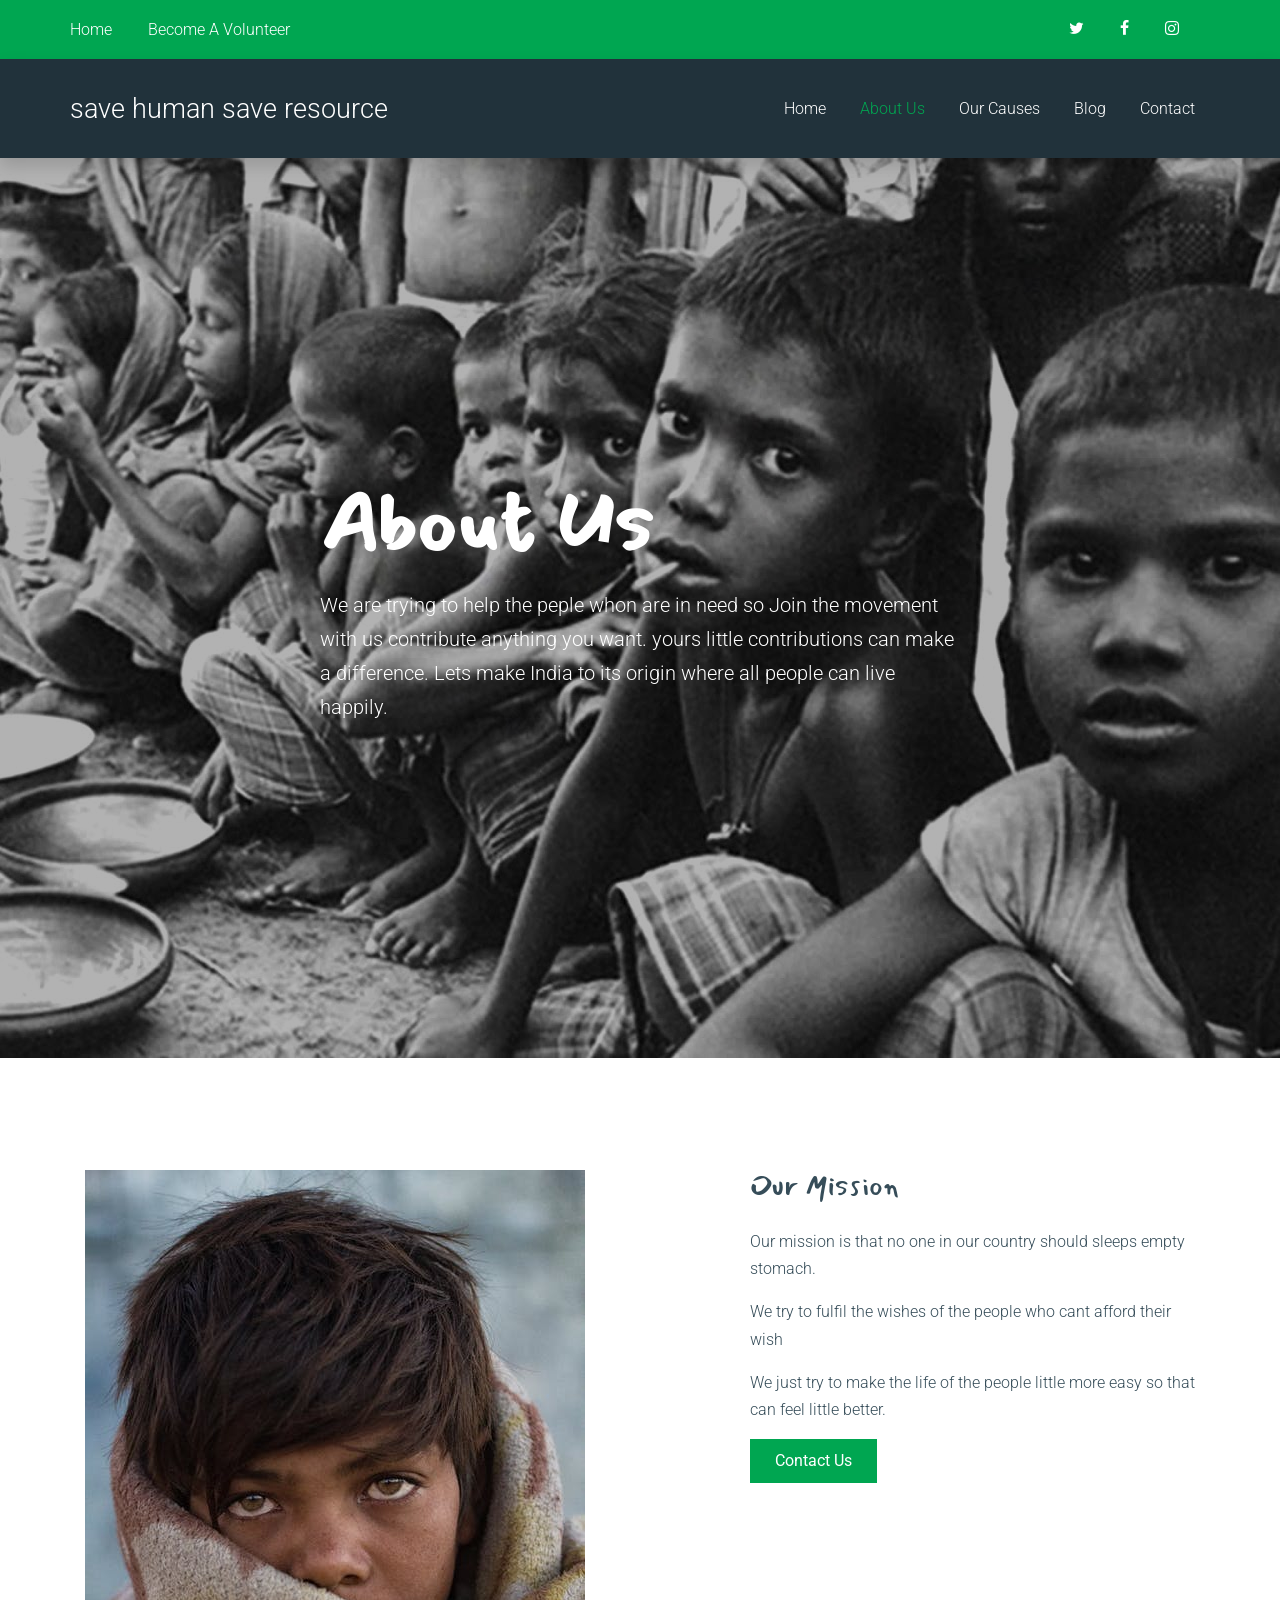
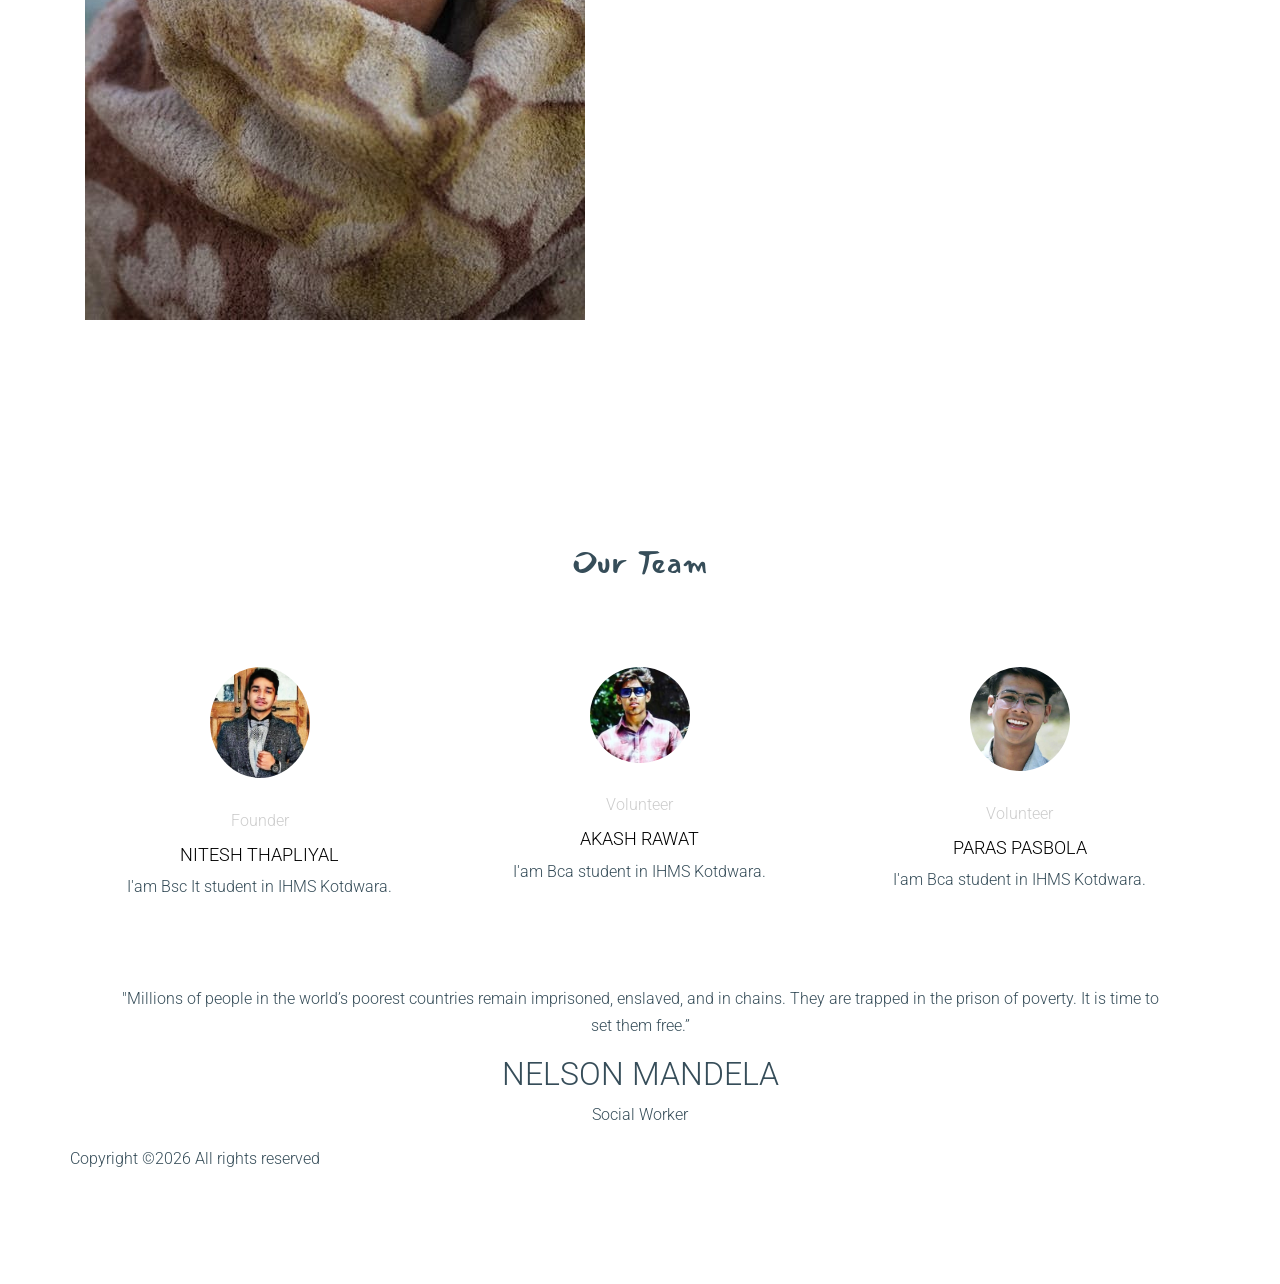
==== about.html @ ed5c3bb7 "Charity website" ====
<!DOCTYPE html>
<html lang="en">

<head>
  <title>Save Human Save resource</title>
  <meta charset="utf-8">
  <meta name="viewport" content="width=device-width, initial-scale=1, shrink-to-fit=no">


    <link href="https://fonts.googleapis.com/css?family=Mansalva|Roboto&display=swap" rel="stylesheet">

    <link rel="stylesheet" href="fonts/icomoon/style.css">

    <link rel="stylesheet" href="css/bootstrap.min.css">
    <link rel="stylesheet" href="css/animate.min.css">
    <link rel="stylesheet" href="css/jquery.fancybox.min.css">
    <link rel="stylesheet" href="css/owl.carousel.min.css">
    <link rel="stylesheet" href="css/owl.theme.default.min.css">
    <link rel="stylesheet" href="fonts/flaticon/font/flaticon.css">
    <link rel="stylesheet" href="css/aos.css">

    <!-- MAIN CSS -->
    <link rel="stylesheet" href="css/style.css">

  </head>

  <body data-spy="scroll" data-target=".site-navbar-target" data-offset="300">


    <div class="site-wrap" id="home-section">

      <div class="site-mobile-menu site-navbar-target">
        <div class="site-mobile-menu-header">
          <div class="site-mobile-menu-close mt-3">
            <span class="icon-close2 js-menu-toggle"></span>
          </div>
        </div>
        <div class="site-mobile-menu-body"></div>
      </div>





      <div class="bg-primary py-3 top-bar shadow d-none d-md-block">
        <div class="container">
          <div class="row">
            <div class="col-md-6 text-md-left pl-0">
              <a href="F:\code\sh@sr\Save Resouce Save Human\index.html" class=" pr-3 pl-0">Home</a>
              <a href="F:\code\sh@sr\Form\signup.php" class="p-3">Become A Volunteer</a>
            </div>
            <div class="col-md-6 text-md-right">
              <a href="https://twitter.com" class="p-3"><span class="icon-twitter"></span></a>
              <a href="https://www.facebook.com" class="p-3"><span class="icon-facebook"></span></a>
              <a href="https://www.instagram.com/?hl=en" class="pl-3 pr-3"><span class="icon-instagram"></span></a>
            </div>
          </div>
        </div>
      </div>
      <header class="site-navbar site-navbar-target bg-secondary shadow" role="banner">

        <div class="container">
          <div class="row align-items-center position-relative">


            <div class="site-logo">
              <a href="index.html" class="text-white">Save Human Save resource</a>
            </div>


            <nav class="site-navigation text-left ml-auto " role="navigation">
              <ul class="site-menu main-menu js-clone-nav ml-auto d-none d-lg-block">
                <li><a href="index.html" class="nav-link">Home</a></li>
                <li class="active"><a href="about.html" class="nav-link">About Us</a></li>
                <li><a href="causes.html" class="nav-link">Our Causes</a></li>
                <li><a href="blog.html" class="nav-link">Blog</a></li>
                <li><a href="contact.html" class="nav-link">Contact</a></li>
              </ul>
            </nav>


            <div class="ml-auto toggle-button d-inline-block d-lg-none"><a href="#" class="site-menu-toggle py-5 js-menu-toggle text-white"><span class="icon-menu h3 text-white"></span></a></div>



          </div>
        </div>

      </header>




    <div class="owl-carousel-wrapper">



      <div class="box-92819">
        <h1 class="text-white mb-3">About Us</h1>
        <p class="lead text-white">We are trying to help the peple whon are in need so Join the movement with us contribute anything you want. yours little contributions can make a difference. Lets make India to its origin where all people can live happily.</p>
      </div>


        <div class="ftco-cover-1 overlay" style="background-image: url('images/maxresdefault.jpg');"></div>

    </div>


    <div class="site-section">
      <div class="container">
        <div class="row">
          <div class="col-md-6">
            <img src="images\pexels-photo-796526.jpeg" alt="Image" class="img-fluid">
          </div>
          <div class="col-md-5 ml-auto">
            <h3 class="text-cursive mb-4">Our Mission</h3>
            <p>Our mission is that no one in our country should sleeps empty stomach.</p>
            <p>We try to fulfil the wishes of the people who cant afford their wish</p>
            <p>We just try to make the life of the people little more easy so that can feel little better.</p>
            <p><a href="F:\code\sh@sr\Form\signup.php" class="btn btn-primary rounded-0 px-4">Contact Us</a></p>
          </div>
        </div>
      </div>
    </div>

    <div class="site-section">
      <div class="container">
        <div class="row mb-5 justify-content-center">
          <div class="col-md-6 text-center mb-5">
            <h2 class="text-cursive">Our Team</h2>
          </div>
        </div>
        <div class="row align-items-stretch">

          <div class="col-lg-4 col-md-6 mb-5">
            <div class="post-entry-1 h-100 bg-white text-center">
              <a href="#" class="d-inline-block">
                <img src="images\nitesh.jpg" alt="Image"
                 class="img-fluid">
              </a>
              <div class="post-entry-1-contents">
                <span class="meta">Founder</span>
                <h2>Nitesh Thapliyal</h2>
                <p>I'am Bsc It student in IHMS Kotdwara.</p>
              </div>
            </div>
          </div>
          <div class="col-lg-4 col-md-6 mb-5">
            <div class="post-entry-1 h-100 bg-white text-center">
              <a href="#" class="d-inline-block">
                <img src="images\akash.jpg" alt="Image"
                 class="img-fluid">
              </a>
              <div class="post-entry-1-contents">
                <span class="meta">Volunteer</span>
                <h2>Akash Rawat</h2>
                <p>I'am Bca student in IHMS Kotdwara.</p>
              </div>
            </div>
          </div>

          <div class="col-lg-4 col-md-6 mb-5">
            <div class="post-entry-1 h-100 bg-white text-center">
              <a href="#" class="d-inline-block">
                <img src="images\paras1.jpg" alt="Image"
                 class="img-fluid">
              </a>
              <div class="post-entry-1-contents">
                <span class="meta">Volunteer</span>
                <h2>Paras Pasbola </h2>
                <p>I'am Bca student in IHMS Kotdwara.</p>
              </div>
            </div>
          </div>

          <section class="text-gray-700 body-font">
  <div class="container px-5 py-24 mx-auto">
    <div class="xl:w-1/2 lg:w-3/4 w-full mx-auto text-center">

      <p class="leading-relaxed text-lg">"Millions of people in the world’s poorest countries remain imprisoned, enslaved, and in chains. They are trapped in the prison of poverty. It is time to set them free.”</p>
      <span class="inline-block h-1 w-10 rounded bg-indigo-500 mt-8 mb-6"></span>
      <h2 class="text-gray-900 font-medium title-font tracking-wider text-sm">NELSON MANDELA</h2>
      <p class="text-gray-500">Social Worker</p>
    </div>
  </div>
</section>




            <!-- Link back to Colorlib can't be removed. Template is licensed under CC BY 3.0. -->
            Copyright &copy;<script>document.write(new Date().getFullYear());</script> All rights reserved  <a href="https://colorlib.com" target="_blank" ></a>
            <!-- Link back to Colorlib can't be removed. Template is licensed under CC BY 3.0. -->
            </p>
            </div>
          </div>

        </div>
      </div>
    </footer>

    </div>

    <script src="js/jquery-3.3.1.min.js"></script>
    <script src="js/popper.min.js"></script>
    <script src="js/bootstrap.min.js"></script>
    <script src="js/owl.carousel.min.js"></script>
    <script src="js/jquery.sticky.js"></script>
    <script src="js/jquery.waypoints.min.js"></script>
    <script src="js/jquery.animateNumber.min.js"></script>
    <script src="js/jquery.fancybox.min.js"></script>
    <script src="js/jquery.easing.1.3.js"></script>
    <script src="js/aos.js"></script>

    <script src="js/main.js"></script>

  </body>

</html>
---- fonts/icomoon/style.css ----
@font-face {
  font-family: 'icomoon';
  src:  url('fonts/icomoon.eot?10si43');
  src:  url('fonts/icomoon.eot?10si43#iefix') format('embedded-opentype'),
    url('fonts/icomoon.ttf?10si43') format('truetype'),
    url('fonts/icomoon.woff?10si43') format('woff'),
    url('fonts/icomoon.svg?10si43#icomoon') format('svg');
  font-weight: normal;
  font-style: normal;
}

[class^="icon-"], [class*=" icon-"] {
  /* use !important to prevent issues with browser extensions that change fonts */
  font-family: 'icomoon' !important;
  speak: none;
  font-style: normal;
  font-weight: normal;
  font-variant: normal;
  text-transform: none;
  line-height: 1;

  /* Better Font Rendering =========== */
  -webkit-font-smoothing: antialiased;
  -moz-osx-font-smoothing: grayscale;
}

.icon-asterisk:before {
  content: "\f069";
}
.icon-plus:before {
  content: "\f067";
}
.icon-question:before {
  content: "\f128";
}
.icon-minus:before {
  content: "\f068";
}
.icon-glass:before {
  content: "\f000";
}
.icon-music:before {
  content: "\f001";
}
.icon-search:before {
  content: "\f002";
}
.icon-envelope-o:before {
  content: "\f003";
}
.icon-heart:before {
  content: "\f004";
}
.icon-star:before {
  content: "\f005";
}
.icon-star-o:before {
  content: "\f006";
}
.icon-user:before {
  content: "\f007";
}
.icon-film:before {
  content: "\f008";
}
.icon-th-large:before {
  content: "\f009";
}
.icon-th:before {
  content: "\f00a";
}
.icon-th-list:before {
  content: "\f00b";
}
.icon-check:before {
  content: "\f00c";
}
.icon-close:before {
  content: "\f00d";
}
.icon-remove:before {
  content: "\f00d";
}
.icon-times:before {
  content: "\f00d";
}
.icon-search-plus:before {
  content: "\f00e";
}
.icon-search-minus:before {
  content: "\f010";
}
.icon-power-off:before {
  content: "\f011";
}
.icon-signal:before {
  content: "\f012";
}
.icon-cog:before {
  content: "\f013";
}
.icon-gear:before {
  content: "\f013";
}
.icon-trash-o:before {
  content: "\f014";
}
.icon-home:before {
  content: "\f015";
}
.icon-file-o:before {
  content: "\f016";
}
.icon-clock-o:before {
  content: "\f017";
}
.icon-road:before {
  content: "\f018";
}
.icon-download:before {
  content: "\f019";
}
.icon-arrow-circle-o-down:before {
  content: "\f01a";
}
.icon-arrow-circle-o-up:before {
  content: "\f01b";
}
.icon-inbox:before {
  content: "\f01c";
}
.icon-play-circle-o:before {
  content: "\f01d";
}
.icon-repeat:before {
  content: "\f01e";
}
.icon-rotate-right:before {
  content: "\f01e";
}
.icon-refresh:before {
  content: "\f021";
}
.icon-list-alt:before {
  content: "\f022";
}
.icon-lock:before {
  content: "\f023";
}
.icon-flag:before {
  content: "\f024";
}
.icon-headphones:before {
  content: "\f025";
}
.icon-volume-off:before {
  content: "\f026";
}
.icon-volume-down:before {
  content: "\f027";
}
.icon-volume-up:before {
  content: "\f028";
}
.icon-qrcode:before {
  content: "\f029";
}
.icon-barcode:before {
  content: "\f02a";
}
.icon-tag:before {
  content: "\f02b";
}
.icon-tags:before {
  content: "\f02c";
}
.icon-book:before {
  content: "\f02d";
}
.icon-bookmark:before {
  content: "\f02e";
}
.icon-print:before {
  content: "\f02f";
}
.icon-camera:before {
  content: "\f030";
}
.icon-font:before {
  content: "\f031";
}
.icon-bold:before {
  content: "\f032";
}
.icon-italic:before {
  content: "\f033";
}
.icon-text-height:before {
  content: "\f034";
}
.icon-text-width:before {
  content: "\f035";
}
.icon-align-left:before {
  content: "\f036";
}
.icon-align-center:before {
  content: "\f037";
}
.icon-align-right:before {
  content: "\f038";
}
.icon-align-justify:before {
  content: "\f039";
}
.icon-list:before {
  content: "\f03a";
}
.icon-dedent:before {
  content: "\f03b";
}
.icon-outdent:before {
  content: "\f03b";
}
.icon-indent:before {
  content: "\f03c";
}
.icon-video-camera:before {
  content: "\f03d";
}
.icon-image:before {
  content: "\f03e";
}
.icon-photo:before {
  content: "\f03e";
}
.icon-picture-o:before {
  content: "\f03e";
}
.icon-pencil:before {
  content: "\f040";
}
.icon-map-marker:before {
  content: "\f041";
}
.icon-adjust:before {
  content: "\f042";
}
.icon-tint:before {
  content: "\f043";
}
.icon-edit:before {
  content: "\f044";
}
.icon-pencil-square-o:before {
  content: "\f044";
}
.icon-share-square-o:before {
  content: "\f045";
}
.icon-check-square-o:before {
  content: "\f046";
}
.icon-arrows:before {
  content: "\f047";
}
.icon-step-backward:before {
  content: "\f048";
}
.icon-fast-backward:before {
  content: "\f049";
}
.icon-backward:before {
  content: "\f04a";
}
.icon-play:before {
  content: "\f04b";
}
.icon-pause:before {
  content: "\f04c";
}
.icon-stop:before {
  content: "\f04d";
}
.icon-forward:before {
  content: "\f04e";
}
.icon-fast-forward:before {
  content: "\f050";
}
.icon-step-forward:before {
  content: "\f051";
}
.icon-eject:before {
  content: "\f052";
}
.icon-chevron-left:before {
  content: "\f053";
}
.icon-chevron-right:before {
  content: "\f054";
}
.icon-plus-circle:before {
  content: "\f055";
}
.icon-minus-circle:before {
  content: "\f056";
}
.icon-times-circle:before {
  content: "\f057";
}
.icon-check-circle:before {
  content: "\f058";
}
.icon-question-circle:before {
  content: "\f059";
}
.icon-info-circle:before {
  content: "\f05a";
}
.icon-crosshairs:before {
  content: "\f05b";
}
.icon-times-circle-o:before {
  content: "\f05c";
}
.icon-check-circle-o:before {
  content: "\f05d";
}
.icon-ban:before {
  content: "\f05e";
}
.icon-arrow-left:before {
  content: "\f060";
}
.icon-arrow-right:before {
  content: "\f061";
}
.icon-arrow-up:before {
  content: "\f062";
}
.icon-arrow-down:before {
  content: "\f063";
}
.icon-mail-forward:before {
  content: "\f064";
}
.icon-share:before {
  content: "\f064";
}
.icon-expand:before {
  content: "\f065";
}
.icon-compress:before {
  content: "\f066";
}
.icon-exclamation-circle:before {
  content: "\f06a";
}
.icon-gift:before {
  content: "\f06b";
}
.icon-leaf:before {
  content: "\f06c";
}
.icon-fire:before {
  content: "\f06d";
}
.icon-eye:before {
  content: "\f06e";
}
.icon-eye-slash:before {
  content: "\f070";
}
.icon-exclamation-triangle:before {
  content: "\f071";
}
.icon-warning:before {
  content: "\f071";
}
.icon-plane:before {
  content: "\f072";
}
.icon-calendar:before {
  content: "\f073";
}
.icon-random:before {
  content: "\f074";
}
.icon-comment:before {
  content: "\f075";
}
.icon-magnet:before {
  content: "\f076";
}
.icon-chevron-up:before {
  content: "\f077";
}
.icon-chevron-down:before {
  content: "\f078";
}
.icon-retweet:before {
  content: "\f079";
}
.icon-shopping-cart:before {
  content: "\f07a";
}
.icon-folder:before {
  content: "\f07b";
}
.icon-folder-open:before {
  content: "\f07c";
}
.icon-arrows-v:before {
  content: "\f07d";
}
.icon-arrows-h:before {
  content: "\f07e";
}
.icon-bar-chart:before {
  content: "\f080";
}
.icon-bar-chart-o:before {
  content: "\f080";
}
.icon-twitter-square:before {
  content: "\f081";
}
.icon-facebook-square:before {
  content: "\f082";
}
.icon-camera-retro:before {
  content: "\f083";
}
.icon-key:before {
  content: "\f084";
}
.icon-cogs:before {
  content: "\f085";
}
.icon-gears:before {
  content: "\f085";
}
.icon-comments:before {
  content: "\f086";
}
.icon-thumbs-o-up:before {
  content: "\f087";
}
.icon-thumbs-o-down:before {
  content: "\f088";
}
.icon-star-half:before {
  content: "\f089";
}
.icon-heart-o:before {
  content: "\f08a";
}
.icon-sign-out:before {
  content: "\f08b";
}
.icon-linkedin-square:before {
  content: "\f08c";
}
.icon-thumb-tack:before {
  content: "\f08d";
}
.icon-external-link:before {
  content: "\f08e";
}
.icon-sign-in:before {
  content: "\f090";
}
.icon-trophy:before {
  content: "\f091";
}
.icon-github-square:before {
  content: "\f092";
}
.icon-upload:before {
  content: "\f093";
}
.icon-lemon-o:before {
  content: "\f094";
}
.icon-phone:before {
  content: "\f095";
}
.icon-square-o:before {
  content: "\f096";
}
.icon-bookmark-o:before {
  content: "\f097";
}
.icon-phone-square:before {
  content: "\f098";
}
.icon-twitter:before {
  content: "\f099";
}
.icon-facebook:before {
  content: "\f09a";
}
.icon-facebook-f:before {
  content: "\f09a";
}
.icon-github:before {
  content: "\f09b";
}
.icon-unlock:before {
  content: "\f09c";
}
.icon-credit-card:before {
  content: "\f09d";
}
.icon-feed:before {
  content: "\f09e";
}
.icon-rss:before {
  content: "\f09e";
}
.icon-hdd-o:before {
  content: "\f0a0";
}
.icon-bullhorn:before {
  content: "\f0a1";
}
.icon-bell-o:before {
  content: "\f0a2";
}
.icon-certificate:before {
  content: "\f0a3";
}
.icon-hand-o-right:before {
  content: "\f0a4";
}
.icon-hand-o-left:before {
  content: "\f0a5";
}
.icon-hand-o-up:before {
  content: "\f0a6";
}
.icon-hand-o-down:before {
  content: "\f0a7";
}
.icon-arrow-circle-left:before {
  content: "\f0a8";
}
.icon-arrow-circle-right:before {
  content: "\f0a9";
}
.icon-arrow-circle-up:before {
  content: "\f0aa";
}
.icon-arrow-circle-down:before {
  content: "\f0ab";
}
.icon-globe:before {
  content: "\f0ac";
}
.icon-wrench:before {
  content: "\f0ad";
}
.icon-tasks:before {
  content: "\f0ae";
}
.icon-filter:before {
  content: "\f0b0";
}
.icon-briefcase:before {
  content: "\f0b1";
}
.icon-arrows-alt:before {
  content: "\f0b2";
}
.icon-group:before {
  content: "\f0c0";
}
.icon-users:before {
  content: "\f0c0";
}
.icon-chain:before {
  content: "\f0c1";
}
.icon-link:before {
  content: "\f0c1";
}
.icon-cloud:before {
  content: "\f0c2";
}
.icon-flask:before {
  content: "\f0c3";
}
.icon-cut:before {
  content: "\f0c4";
}
.icon-scissors:before {
  content: "\f0c4";
}
.icon-copy:before {
  content: "\f0c5";
}
.icon-files-o:before {
  content: "\f0c5";
}
.icon-paperclip:before {
  content: "\f0c6";
}
.icon-floppy-o:before {
  content: "\f0c7";
}
.icon-save:before {
  content: "\f0c7";
}
.icon-square:before {
  content: "\f0c8";
}
.icon-bars:before {
  content: "\f0c9";
}
.icon-navicon:before {
  content: "\f0c9";
}
.icon-reorder:before {
  content: "\f0c9";
}
.icon-list-ul:before {
  content: "\f0ca";
}
.icon-list-ol:before {
  content: "\f0cb";
}
.icon-strikethrough:before {
  content: "\f0cc";
}
.icon-underline:before {
  content: "\f0cd";
}
.icon-table:before {
  content: "\f0ce";
}
.icon-magic:before {
  content: "\f0d0";
}
.icon-truck:before {
  content: "\f0d1";
}
.icon-pinterest:before {
  content: "\f0d2";
}
.icon-pinterest-square:before {
  content: "\f0d3";
}
.icon-google-plus-square:before {
  content: "\f0d4";
}
.icon-google-plus:before {
  content: "\f0d5";
}
.icon-money:before {
  content: "\f0d6";
}
.icon-caret-down:before {
  content: "\f0d7";
}
.icon-caret-up:before {
  content: "\f0d8";
}
.icon-caret-left:before {
  content: "\f0d9";
}
.icon-caret-right:before {
  content: "\f0da";
}
.icon-columns:before {
  content: "\f0db";
}
.icon-sort:before {
  content: "\f0dc";
}
.icon-unsorted:before {
  content: "\f0dc";
}
.icon-sort-desc:before {
  content: "\f0dd";
}
.icon-sort-down:before {
  content: "\f0dd";
}
.icon-sort-asc:before {
  content: "\f0de";
}
.icon-sort-up:before {
  content: "\f0de";
}
.icon-envelope:before {
  content: "\f0e0";
}
.icon-linkedin:before {
  content: "\f0e1";
}
.icon-rotate-left:before {
  content: "\f0e2";
}
.icon-undo:before {
  content: "\f0e2";
}
.icon-gavel:before {
  content: "\f0e3";
}
.icon-legal:before {
  content: "\f0e3";
}
.icon-dashboard:before {
  content: "\f0e4";
}
.icon-tachometer:before {
  content: "\f0e4";
}
.icon-comment-o:before {
  content: "\f0e5";
}
.icon-comments-o:before {
  content: "\f0e6";
}
.icon-bolt:before {
  content: "\f0e7";
}
.icon-flash:before {
  content: "\f0e7";
}
.icon-sitemap:before {
  content: "\f0e8";
}
.icon-umbrella:before {
  content: "\f0e9";
}
.icon-clipboard:before {
  content: "\f0ea";
}
.icon-paste:before {
  content: "\f0ea";
}
.icon-lightbulb-o:before {
  content: "\f0eb";
}
.icon-exchange:before {
  content: "\f0ec";
}
.icon-cloud-download:before {
  content: "\f0ed";
}
.icon-cloud-upload:before {
  content: "\f0ee";
}
.icon-user-md:before {
  content: "\f0f0";
}
.icon-stethoscope:before {
  content: "\f0f1";
}
.icon-suitcase:before {
  content: "\f0f2";
}
.icon-bell:before {
  content: "\f0f3";
}
.icon-coffee:before {
  content: "\f0f4";
}
.icon-cutlery:before {
  content: "\f0f5";
}
.icon-file-text-o:before {
  content: "\f0f6";
}
.icon-building-o:before {
  content: "\f0f7";
}
.icon-hospital-o:before {
  content: "\f0f8";
}
.icon-ambulance:before {
  content: "\f0f9";
}
.icon-medkit:before {
  content: "\f0fa";
}
.icon-fighter-jet:before {
  content: "\f0fb";
}
.icon-beer:before {
  content: "\f0fc";
}
.icon-h-square:before {
  content: "\f0fd";
}
.icon-plus-square:before {
  content: "\f0fe";
}
.icon-angle-double-left:before {
  content: "\f100";
}
.icon-angle-double-right:before {
  content: "\f101";
}
.icon-angle-double-up:before {
  content: "\f102";
}
.icon-angle-double-down:before {
  content: "\f103";
}
.icon-angle-left:before {
  content: "\f104";
}
.icon-angle-right:before {
  content: "\f105";
}
.icon-angle-up:before {
  content: "\f106";
}
.icon-angle-down:before {
  content: "\f107";
}
.icon-desktop:before {
  content: "\f108";
}
.icon-laptop:before {
  content: "\f109";
}
.icon-tablet:before {
  content: "\f10a";
}
.icon-mobile:before {
  content: "\f10b";
}
.icon-mobile-phone:before {
  content: "\f10b";
}
.icon-circle-o:before {
  content: "\f10c";
}
.icon-quote-left:before {
  content: "\f10d";
}
.icon-quote-right:before {
  content: "\f10e";
}
.icon-spinner:before {
  content: "\f110";
}
.icon-circle:before {
  content: "\f111";
}
.icon-mail-reply:before {
  content: "\f112";
}
.icon-reply:before {
  content: "\f112";
}
.icon-github-alt:before {
  content: "\f113";
}
.icon-folder-o:before {
  content: "\f114";
}
.icon-folder-open-o:before {
  content: "\f115";
}
.icon-smile-o:before {
  content: "\f118";
}
.icon-frown-o:before {
  content: "\f119";
}
.icon-meh-o:before {
  content: "\f11a";
}
.icon-gamepad:before {
  content: "\f11b";
}
.icon-keyboard-o:before {
  content: "\f11c";
}
.icon-flag-o:before {
  content: "\f11d";
}
.icon-flag-checkered:before {
  content: "\f11e";
}
.icon-terminal:before {
  content: "\f120";
}
.icon-code:before {
  content: "\f121";
}
.icon-mail-reply-all:before {
  content: "\f122";
}
.icon-reply-all:before {
  content: "\f122";
}
.icon-star-half-empty:before {
  content: "\f123";
}
.icon-star-half-full:before {
  content: "\f123";
}
.icon-star-half-o:before {
  content: "\f123";
}
.icon-location-arrow:before {
  content: "\f124";
}
.icon-crop:before {
  content: "\f125";
}
.icon-code-fork:before {
  content: "\f126";
}
.icon-chain-broken:before {
  content: "\f127";
}
.icon-unlink:before {
  content: "\f127";
}
.icon-info:before {
  content: "\f129";
}
.icon-exclamation:before {
  content: "\f12a";
}
.icon-superscript:before {
  content: "\f12b";
}
.icon-subscript:before {
  content: "\f12c";
}
.icon-eraser:before {
  content: "\f12d";
}
.icon-puzzle-piece:before {
  content: "\f12e";
}
.icon-microphone:before {
  content: "\f130";
}
.icon-microphone-slash:before {
  content: "\f131";
}
.icon-shield:before {
  content: "\f132";
}
.icon-calendar-o:before {
  content: "\f133";
}
.icon-fire-extinguisher:before {
  content: "\f134";
}
.icon-rocket:before {
  content: "\f135";
}
.icon-maxcdn:before {
  content: "\f136";
}
.icon-chevron-circle-left:before {
  content: "\f137";
}
.icon-chevron-circle-right:before {
  content: "\f138";
}
.icon-chevron-circle-up:before {
  content: "\f139";
}
.icon-chevron-circle-down:before {
  content: "\f13a";
}
.icon-html5:before {
  content: "\f13b";
}
.icon-css3:before {
  content: "\f13c";
}
.icon-anchor:before {
  content: "\f13d";
}
.icon-unlock-alt:before {
  content: "\f13e";
}
.icon-bullseye:before {
  content: "\f140";
}
.icon-ellipsis-h:before {
  content: "\f141";
}
.icon-ellipsis-v:before {
  content: "\f142";
}
.icon-rss-square:before {
  content: "\f143";
}
.icon-play-circle:before {
  content: "\f144";
}
.icon-ticket:before {
  content: "\f145";
}
.icon-minus-square:before {
  content: "\f146";
}
.icon-minus-square-o:before {
  content: "\f147";
}
.icon-level-up:before {
  content: "\f148";
}
.icon-level-down:before {
  content: "\f149";
}
.icon-check-square:before {
  content: "\f14a";
}
.icon-pencil-square:before {
  content: "\f14b";
}
.icon-external-link-square:before {
  content: "\f14c";
}
.icon-share-square:before {
  content: "\f14d";
}
.icon-compass:before {
  content: "\f14e";
}
.icon-caret-square-o-down:before {
  content: "\f150";
}
.icon-toggle-down:before {
  content: "\f150";
}
.icon-caret-square-o-up:before {
  content: "\f151";
}
.icon-toggle-up:before {
  content: "\f151";
}
.icon-caret-square-o-right:before {
  content: "\f152";
}
.icon-toggle-right:before {
  content: "\f152";
}
.icon-eur:before {
  content: "\f153";
}
.icon-euro:before {
  content: "\f153";
}
.icon-gbp:before {
  content: "\f154";
}
.icon-dollar:before {
  content: "\f155";
}
.icon-usd:before {
  content: "\f155";
}
.icon-inr:before {
  content: "\f156";
}
.icon-rupee:before {
  content: "\f156";
}
.icon-cny:before {
  content: "\f157";
}
.icon-jpy:before {
  content: "\f157";
}
.icon-rmb:before {
  content: "\f157";
}
.icon-yen:before {
  content: "\f157";
}
.icon-rouble:before {
  content: "\f158";
}
.icon-rub:before {
  content: "\f158";
}
.icon-ruble:before {
  content: "\f158";
}
.icon-krw:before {
  content: "\f159";
}
.icon-won:before {
  content: "\f159";
}
.icon-bitcoin:before {
  content: "\f15a";
}
.icon-btc:before {
  content: "\f15a";
}
.icon-file:before {
  content: "\f15b";
}
.icon-file-text:before {
  content: "\f15c";
}
.icon-sort-alpha-asc:before {
  content: "\f15d";
}
.icon-sort-alpha-desc:before {
  content: "\f15e";
}
.icon-sort-amount-asc:before {
  content: "\f160";
}
.icon-sort-amount-desc:before {
  content: "\f161";
}
.icon-sort-numeric-asc:before {
  content: "\f162";
}
.icon-sort-numeric-desc:before {
  content: "\f163";
}
.icon-thumbs-up:before {
  content: "\f164";
}
.icon-thumbs-down:before {
  content: "\f165";
}
.icon-youtube-square:before {
  content: "\f166";
}
.icon-youtube:before {
  content: "\f167";
}
.icon-xing:before {
  content: "\f168";
}
.icon-xing-square:before {
  content: "\f169";
}
.icon-youtube-play:before {
  content: "\f16a";
}
.icon-dropbox:before {
  content: "\f16b";
}
.icon-stack-overflow:before {
  content: "\f16c";
}
.icon-instagram:before {
  content: "\f16d";
}
.icon-flickr:before {
  content: "\f16e";
}
.icon-adn:before {
  content: "\f170";
}
.icon-bitbucket:before {
  content: "\f171";
}
.icon-bitbucket-square:before {
  content: "\f172";
}
.icon-tumblr:before {
  content: "\f173";
}
.icon-tumblr-square:before {
  content: "\f174";
}
.icon-long-arrow-down:before {
  content: "\f175";
}
.icon-long-arrow-up:before {
  content: "\f176";
}
.icon-long-arrow-left:before {
  content: "\f177";
}
.icon-long-arrow-right:before {
  content: "\f178";
}
.icon-apple:before {
  content: "\f179";
}
.icon-windows:before {
  content: "\f17a";
}
.icon-android:before {
  content: "\f17b";
}
.icon-linux:before {
  content: "\f17c";
}
.icon-dribbble:before {
  content: "\f17d";
}
.icon-skype:before {
  content: "\f17e";
}
.icon-foursquare:before {
  content: "\f180";
}
.icon-trello:before {
  content: "\f181";
}
.icon-female:before {
  content: "\f182";
}
.icon-male:before {
  content: "\f183";
}
.icon-gittip:before {
  content: "\f184";
}
.icon-gratipay:before {
  content: "\f184";
}
.icon-sun-o:before {
  content: "\f185";
}
.icon-moon-o:before {
  content: "\f186";
}
.icon-archive:before {
  content: "\f187";
}
.icon-bug:before {
  content: "\f188";
}
.icon-vk:before {
  content: "\f189";
}
.icon-weibo:before {
  content: "\f18a";
}
.icon-renren:before {
  content: "\f18b";
}
.icon-pagelines:before {
  content: "\f18c";
}
.icon-stack-exchange:before {
  content: "\f18d";
}
.icon-arrow-circle-o-right:before {
  content: "\f18e";
}
.icon-arrow-circle-o-left:before {
  content: "\f190";
}
.icon-caret-square-o-left:before {
  content: "\f191";
}
.icon-toggle-left:before {
  content: "\f191";
}
.icon-dot-circle-o:before {
  content: "\f192";
}
.icon-wheelchair:before {
  content: "\f193";
}
.icon-vimeo-square:before {
  content: "\f194";
}
.icon-try:before {
  content: "\f195";
}
.icon-turkish-lira:before {
  content: "\f195";
}
.icon-plus-square-o:before {
  content: "\f196";
}
.icon-space-shuttle:before {
  content: "\f197";
}
.icon-slack:before {
  content: "\f198";
}
.icon-envelope-square:before {
  content: "\f199";
}
.icon-wordpress:before {
  content: "\f19a";
}
.icon-openid:before {
  content: "\f19b";
}
.icon-bank:before {
  content: "\f19c";
}
.icon-institution:before {
  content: "\f19c";
}
.icon-university:before {
  content: "\f19c";
}
.icon-graduation-cap:before {
  content: "\f19d";
}
.icon-mortar-board:before {
  content: "\f19d";
}
.icon-yahoo:before {
  content: "\f19e";
}
.icon-google:before {
  content: "\f1a0";
}
.icon-reddit:before {
  content: "\f1a1";
}
.icon-reddit-square:before {
  content: "\f1a2";
}
.icon-stumbleupon-circle:before {
  content: "\f1a3";
}
.icon-stumbleupon:before {
  content: "\f1a4";
}
.icon-delicious:before {
  content: "\f1a5";
}
.icon-digg:before {
  content: "\f1a6";
}
.icon-pied-piper-pp:before {
  content: "\f1a7";
}
.icon-pied-piper-alt:before {
  content: "\f1a8";
}
.icon-drupal:before {
  content: "\f1a9";
}
.icon-joomla:before {
  content: "\f1aa";
}
.icon-language:before {
  content: "\f1ab";
}
.icon-fax:before {
  content: "\f1ac";
}
.icon-building:before {
  content: "\f1ad";
}
.icon-child:before {
  content: "\f1ae";
}
.icon-paw:before {
  content: "\f1b0";
}
.icon-spoon:before {
  content: "\f1b1";
}
.icon-cube:before {
  content: "\f1b2";
}
.icon-cubes:before {
  content: "\f1b3";
}
.icon-behance:before {
  content: "\f1b4";
}
.icon-behance-square:before {
  content: "\f1b5";
}
.icon-steam:before {
  content: "\f1b6";
}
.icon-steam-square:before {
  content: "\f1b7";
}
.icon-recycle:before {
  content: "\f1b8";
}
.icon-automobile:before {
  content: "\f1b9";
}
.icon-car:before {
  content: "\f1b9";
}
.icon-cab:before {
  content: "\f1ba";
}
.icon-taxi:before {
  content: "\f1ba";
}
.icon-tree:before {
  content: "\f1bb";
}
.icon-spotify:before {
  content: "\f1bc";
}
.icon-deviantart:before {
  content: "\f1bd";
}
.icon-soundcloud:before {
  content: "\f1be";
}
.icon-database:before {
  content: "\f1c0";
}
.icon-file-pdf-o:before {
  content: "\f1c1";
}
.icon-file-word-o:before {
  content: "\f1c2";
}
.icon-file-excel-o:before {
  content: "\f1c3";
}
.icon-file-powerpoint-o:before {
  content: "\f1c4";
}
.icon-file-image-o:before {
  content: "\f1c5";
}
.icon-file-photo-o:before {
  content: "\f1c5";
}
.icon-file-picture-o:before {
  content: "\f1c5";
}
.icon-file-archive-o:before {
  content: "\f1c6";
}
.icon-file-zip-o:before {
  content: "\f1c6";
}
.icon-file-audio-o:before {
  content: "\f1c7";
}
.icon-file-sound-o:before {
  content: "\f1c7";
}
.icon-file-movie-o:before {
  content: "\f1c8";
}
.icon-file-video-o:before {
  content: "\f1c8";
}
.icon-file-code-o:before {
  content: "\f1c9";
}
.icon-vine:before {
  content: "\f1ca";
}
.icon-codepen:before {
  content: "\f1cb";
}
.icon-jsfiddle:before {
  content: "\f1cc";
}
.icon-life-bouy:before {
  content: "\f1cd";
}
.icon-life-buoy:before {
  content: "\f1cd";
}
.icon-life-ring:before {
  content: "\f1cd";
}
.icon-life-saver:before {
  content: "\f1cd";
}
.icon-support:before {
  content: "\f1cd";
}
.icon-circle-o-notch:before {
  content: "\f1ce";
}
.icon-ra:before {
  content: "\f1d0";
}
.icon-rebel:before {
  content: "\f1d0";
}
.icon-resistance:before {
  content: "\f1d0";
}
.icon-empire:before {
  content: "\f1d1";
}
.icon-ge:before {
  content: "\f1d1";
}
.icon-git-square:before {
  content: "\f1d2";
}
.icon-git:before {
  content: "\f1d3";
}
.icon-hacker-news:before {
  content: "\f1d4";
}
.icon-y-combinator-square:before {
  content: "\f1d4";
}
.icon-yc-square:before {
  content: "\f1d4";
}
.icon-tencent-weibo:before {
  content: "\f1d5";
}
.icon-qq:before {
  content: "\f1d6";
}
.icon-wechat:before {
  content: "\f1d7";
}
.icon-weixin:before {
  content: "\f1d7";
}
.icon-paper-plane:before {
  content: "\f1d8";
}
.icon-send:before {
  content: "\f1d8";
}
.icon-paper-plane-o:before {
  content: "\f1d9";
}
.icon-send-o:before {
  content: "\f1d9";
}
.icon-history:before {
  content: "\f1da";
}
.icon-circle-thin:before {
  content: "\f1db";
}
.icon-header:before {
  content: "\f1dc";
}
.icon-paragraph:before {
  content: "\f1dd";
}
.icon-sliders:before {
  content: "\f1de";
}
.icon-share-alt:before {
  content: "\f1e0";
}
.icon-share-alt-square:before {
  content: "\f1e1";
}
.icon-bomb:before {
  content: "\f1e2";
}
.icon-futbol-o:before {
  content: "\f1e3";
}
.icon-soccer-ball-o:before {
  content: "\f1e3";
}
.icon-tty:before {
  content: "\f1e4";
}
.icon-binoculars:before {
  content: "\f1e5";
}
.icon-plug:before {
  content: "\f1e6";
}
.icon-slideshare:before {
  content: "\f1e7";
}
.icon-twitch:before {
  content: "\f1e8";
}
.icon-yelp:before {
  content: "\f1e9";
}
.icon-newspaper-o:before {
  content: "\f1ea";
}
.icon-wifi:before {
  content: "\f1eb";
}
.icon-calculator:before {
  content: "\f1ec";
}
.icon-paypal:before {
  content: "\f1ed";
}
.icon-google-wallet:before {
  content: "\f1ee";
}
.icon-cc-visa:before {
  content: "\f1f0";
}
.icon-cc-mastercard:before {
  content: "\f1f1";
}
.icon-cc-discover:before {
  content: "\f1f2";
}
.icon-cc-amex:before {
  content: "\f1f3";
}
.icon-cc-paypal:before {
  content: "\f1f4";
}
.icon-cc-stripe:before {
  content: "\f1f5";
}
.icon-bell-slash:before {
  content: "\f1f6";
}
.icon-bell-slash-o:before {
  content: "\f1f7";
}
.icon-trash:before {
  content: "\f1f8";
}
.icon-copyright:before {
  content: "\f1f9";
}
.icon-at:before {
  content: "\f1fa";
}
.icon-eyedropper:before {
  content: "\f1fb";
}
.icon-paint-brush:before {
  content: "\f1fc";
}
.icon-birthday-cake:before {
  content: "\f1fd";
}
.icon-area-chart:before {
  content: "\f1fe";
}
.icon-pie-chart:before {
  content: "\f200";
}
.icon-line-chart:before {
  content: "\f201";
}
.icon-lastfm:before {
  content: "\f202";
}
.icon-lastfm-square:before {
  content: "\f203";
}
.icon-toggle-off:before {
  content: "\f204";
}
.icon-toggle-on:before {
  content: "\f205";
}
.icon-bicycle:before {
  content: "\f206";
}
.icon-bus:before {
  content: "\f207";
}
.icon-ioxhost:before {
  content: "\f208";
}
.icon-angellist:before {
  content: "\f209";
}
.icon-cc:before {
  content: "\f20a";
}
.icon-ils:before {
  content: "\f20b";
}
.icon-shekel:before {
  content: "\f20b";
}
.icon-sheqel:before {
  content: "\f20b";
}
.icon-meanpath:before {
  content: "\f20c";
}
.icon-buysellads:before {
  content: "\f20d";
}
.icon-connectdevelop:before {
  content: "\f20e";
}
.icon-dashcube:before {
  content: "\f210";
}
.icon-forumbee:before {
  content: "\f211";
}
.icon-leanpub:before {
  content: "\f212";
}
.icon-sellsy:before {
  content: "\f213";
}
.icon-shirtsinbulk:before {
  content: "\f214";
}
.icon-simplybuilt:before {
  content: "\f215";
}
.icon-skyatlas:before {
  content: "\f216";
}
.icon-cart-plus:before {
  content: "\f217";
}
.icon-cart-arrow-down:before {
  content: "\f218";
}
.icon-diamond:before {
  content: "\f219";
}
.icon-ship:before {
  content: "\f21a";
}
.icon-user-secret:before {
  content: "\f21b";
}
.icon-motorcycle:before {
  content: "\f21c";
}
.icon-street-view:before {
  content: "\f21d";
}
.icon-heartbeat:before {
  content: "\f21e";
}
.icon-venus:before {
  content: "\f221";
}
.icon-mars:before {
  content: "\f222";
}
.icon-mercury:before {
  content: "\f223";
}
.icon-intersex:before {
  content: "\f224";
}
.icon-transgender:before {
  content: "\f224";
}
.icon-transgender-alt:before {
  content: "\f225";
}
.icon-venus-double:before {
  content: "\f226";
}
.icon-mars-double:before {
  content: "\f227";
}
.icon-venus-mars:before {
  content: "\f228";
}
.icon-mars-stroke:before {
  content: "\f229";
}
.icon-mars-stroke-v:before {
  content: "\f22a";
}
.icon-mars-stroke-h:before {
  content: "\f22b";
}
.icon-neuter:before {
  content: "\f22c";
}
.icon-genderless:before {
  content: "\f22d";
}
.icon-facebook-official:before {
  content: "\f230";
}
.icon-pinterest-p:before {
  content: "\f231";
}
.icon-whatsapp:before {
  content: "\f232";
}
.icon-server:before {
  content: "\f233";
}
.icon-user-plus:before {
  content: "\f234";
}
.icon-user-times:before {
  content: "\f235";
}
.icon-bed:before {
  content: "\f236";
}
.icon-hotel:before {
  content: "\f236";
}
.icon-viacoin:before {
  content: "\f237";
}
.icon-train:before {
  content: "\f238";
}
.icon-subway:before {
  content: "\f239";
}
.icon-medium:before {
  content: "\f23a";
}
.icon-y-combinator:before {
  content: "\f23b";
}
.icon-yc:before {
  content: "\f23b";
}
.icon-optin-monster:before {
  content: "\f23c";
}
.icon-opencart:before {
  content: "\f23d";
}
.icon-expeditedssl:before {
  content: "\f23e";
}
.icon-battery:before {
  content: "\f240";
}
.icon-battery-4:before {
  content: "\f240";
}
.icon-battery-full:before {
  content: "\f240";
}
.icon-battery-3:before {
  content: "\f241";
}
.icon-battery-three-quarters:before {
  content: "\f241";
}
.icon-battery-2:before {
  content: "\f242";
}
.icon-battery-half:before {
  content: "\f242";
}
.icon-battery-1:before {
  content: "\f243";
}
.icon-battery-quarter:before {
  content: "\f243";
}
.icon-battery-0:before {
  content: "\f244";
}
.icon-battery-empty:before {
  content: "\f244";
}
.icon-mouse-pointer:before {
  content: "\f245";
}
.icon-i-cursor:before {
  content: "\f246";
}
.icon-object-group:before {
  content: "\f247";
}
.icon-object-ungroup:before {
  content: "\f248";
}
.icon-sticky-note:before {
  content: "\f249";
}
.icon-sticky-note-o:before {
  content: "\f24a";
}
.icon-cc-jcb:before {
  content: "\f24b";
}
.icon-cc-diners-club:before {
  content: "\f24c";
}
.icon-clone:before {
  content: "\f24d";
}
.icon-balance-scale:before {
  content: "\f24e";
}
.icon-hourglass-o:before {
  content: "\f250";
}
.icon-hourglass-1:before {
  content: "\f251";
}
.icon-hourglass-start:before {
  content: "\f251";
}
.icon-hourglass-2:before {
  content: "\f252";
}
.icon-hourglass-half:before {
  content: "\f252";
}
.icon-hourglass-3:before {
  content: "\f253";
}
.icon-hourglass-end:before {
  content: "\f253";
}
.icon-hourglass:before {
  content: "\f254";
}
.icon-hand-grab-o:before {
  content: "\f255";
}
.icon-hand-rock-o:before {
  content: "\f255";
}
.icon-hand-paper-o:before {
  content: "\f256";
}
.icon-hand-stop-o:before {
  content: "\f256";
}
.icon-hand-scissors-o:before {
  content: "\f257";
}
.icon-hand-lizard-o:before {
  content: "\f258";
}
.icon-hand-spock-o:before {
  content: "\f259";
}
.icon-hand-pointer-o:before {
  content: "\f25a";
}
.icon-hand-peace-o:before {
  content: "\f25b";
}
.icon-trademark:before {
  content: "\f25c";
}
.icon-registered:before {
  content: "\f25d";
}
.icon-creative-commons:before {
  content: "\f25e";
}
.icon-gg:before {
  content: "\f260";
}
.icon-gg-circle:before {
  content: "\f261";
}
.icon-tripadvisor:before {
  content: "\f262";
}
.icon-odnoklassniki:before {
  content: "\f263";
}
.icon-odnoklassniki-square:before {
  content: "\f264";
}
.icon-get-pocket:before {
  content: "\f265";
}
.icon-wikipedia-w:before {
  content: "\f266";
}
.icon-safari:before {
  content: "\f267";
}
.icon-chrome:before {
  content: "\f268";
}
.icon-firefox:before {
  content: "\f269";
}
.icon-opera:before {
  content: "\f26a";
}
.icon-internet-explorer:before {
  content: "\f26b";
}
.icon-television:before {
  content: "\f26c";
}
.icon-tv:before {
  content: "\f26c";
}
.icon-contao:before {
  content: "\f26d";
}
.icon-500px:before {
  content: "\f26e";
}
.icon-amazon:before {
  content: "\f270";
}
.icon-calendar-plus-o:before {
  content: "\f271";
}
.icon-calendar-minus-o:before {
  content: "\f272";
}
.icon-calendar-times-o:before {
  content: "\f273";
}
.icon-calendar-check-o:before {
  content: "\f274";
}
.icon-industry:before {
  content: "\f275";
}
.icon-map-pin:before {
  content: "\f276";
}
.icon-map-signs:before {
  content: "\f277";
}
.icon-map-o:before {
  content: "\f278";
}
.icon-map:before {
  content: "\f279";
}
.icon-commenting:before {
  content: "\f27a";
}
.icon-commenting-o:before {
  content: "\f27b";
}
.icon-houzz:before {
  content: "\f27c";
}
.icon-vimeo:before {
  content: "\f27d";
}
.icon-black-tie:before {
  content: "\f27e";
}
.icon-fonticons:before {
  content: "\f280";
}
.icon-reddit-alien:before {
  content: "\f281";
}
.icon-edge:before {
  content: "\f282";
}
.icon-credit-card-alt:before {
  content: "\f283";
}
.icon-codiepie:before {
  content: "\f284";
}
.icon-modx:before {
  content: "\f285";
}
.icon-fort-awesome:before {
  content: "\f286";
}
.icon-usb:before {
  content: "\f287";
}
.icon-product-hunt:before {
  content: "\f288";
}
.icon-mixcloud:before {
  content: "\f289";
}
.icon-scribd:before {
  content: "\f28a";
}
.icon-pause-circle:before {
  content: "\f28b";
}
.icon-pause-circle-o:before {
  content: "\f28c";
}
.icon-stop-circle:before {
  content: "\f28d";
}
.icon-stop-circle-o:before {
  content: "\f28e";
}
.icon-shopping-bag:before {
  content: "\f290";
}
.icon-shopping-basket:before {
  content: "\f291";
}
.icon-hashtag:before {
  content: "\f292";
}
.icon-bluetooth:before {
  content: "\f293";
}
.icon-bluetooth-b:before {
  content: "\f294";
}
.icon-percent:before {
  content: "\f295";
}
.icon-gitlab:before {
  content: "\f296";
}
.icon-wpbeginner:before {
  content: "\f297";
}
.icon-wpforms:before {
  content: "\f298";
}
.icon-envira:before {
  content: "\f299";
}
.icon-universal-access:before {
  content: "\f29a";
}
.icon-wheelchair-alt:before {
  content: "\f29b";
}
.icon-question-circle-o:before {
  content: "\f29c";
}
.icon-blind:before {
  content: "\f29d";
}
.icon-audio-description:before {
  content: "\f29e";
}
.icon-volume-control-phone:before {
  content: "\f2a0";
}
.icon-braille:before {
  content: "\f2a1";
}
.icon-assistive-listening-systems:before {
  content: "\f2a2";
}
.icon-american-sign-language-interpreting:before {
  content: "\f2a3";
}
.icon-asl-interpreting:before {
  content: "\f2a3";
}
.icon-deaf:before {
  content: "\f2a4";
}
.icon-deafness:before {
  content: "\f2a4";
}
.icon-hard-of-hearing:before {
  content: "\f2a4";
}
.icon-glide:before {
  content: "\f2a5";
}
.icon-glide-g:before {
  content: "\f2a6";
}
.icon-sign-language:before {
  content: "\f2a7";
}
.icon-signing:before {
  content: "\f2a7";
}
.icon-low-vision:before {
  content: "\f2a8";
}
.icon-viadeo:before {
  content: "\f2a9";
}
.icon-viadeo-square:before {
  content: "\f2aa";
}
.icon-snapchat:before {
  content: "\f2ab";
}
.icon-snapchat-ghost:before {
  content: "\f2ac";
}
.icon-snapchat-square:before {
  content: "\f2ad";
}
.icon-pied-piper:before {
  content: "\f2ae";
}
.icon-first-order:before {
  content: "\f2b0";
}
.icon-yoast:before {
  content: "\f2b1";
}
.icon-themeisle:before {
  content: "\f2b2";
}
.icon-google-plus-circle:before {
  content: "\f2b3";
}
.icon-google-plus-official:before {
  content: "\f2b3";
}
.icon-fa:before {
  content: "\f2b4";
}
.icon-font-awesome:before {
  content: "\f2b4";
}
.icon-handshake-o:before {
  content: "\f2b5";
}
.icon-envelope-open:before {
  content: "\f2b6";
}
.icon-envelope-open-o:before {
  content: "\f2b7";
}
.icon-linode:before {
  content: "\f2b8";
}
.icon-address-book:before {
  content: "\f2b9";
}
.icon-address-book-o:before {
  content: "\f2ba";
}
.icon-address-card:before {
  content: "\f2bb";
}
.icon-vcard:before {
  content: "\f2bb";
}
.icon-address-card-o:before {
  content: "\f2bc";
}
.icon-vcard-o:before {
  content: "\f2bc";
}
.icon-user-circle:before {
  content: "\f2bd";
}
.icon-user-circle-o:before {
  content: "\f2be";
}
.icon-user-o:before {
  content: "\f2c0";
}
.icon-id-badge:before {
  content: "\f2c1";
}
.icon-drivers-license:before {
  content: "\f2c2";
}
.icon-id-card:before {
  content: "\f2c2";
}
.icon-drivers-license-o:before {
  content: "\f2c3";
}
.icon-id-card-o:before {
  content: "\f2c3";
}
.icon-quora:before {
  content: "\f2c4";
}
.icon-free-code-camp:before {
  content: "\f2c5";
}
.icon-telegram:before {
  content: "\f2c6";
}
.icon-thermometer:before {
  content: "\f2c7";
}
.icon-thermometer-4:before {
  content: "\f2c7";
}
.icon-thermometer-full:before {
  content: "\f2c7";
}
.icon-thermometer-3:before {
  content: "\f2c8";
}
.icon-thermometer-three-quarters:before {
  content: "\f2c8";
}
.icon-thermometer-2:before {
  content: "\f2c9";
}
.icon-thermometer-half:before {
  content: "\f2c9";
}
.icon-thermometer-1:before {
  content: "\f2ca";
}
.icon-thermometer-quarter:before {
  content: "\f2ca";
}
.icon-thermometer-0:before {
  content: "\f2cb";
}
.icon-thermometer-empty:before {
  content: "\f2cb";
}
.icon-shower:before {
  content: "\f2cc";
}
.icon-bath:before {
  content: "\f2cd";
}
.icon-bathtub:before {
  content: "\f2cd";
}
.icon-s15:before {
  content: "\f2cd";
}
.icon-podcast:before {
  content: "\f2ce";
}
.icon-window-maximize:before {
  content: "\f2d0";
}
.icon-window-minimize:before {
  content: "\f2d1";
}
.icon-window-restore:before {
  content: "\f2d2";
}
.icon-times-rectangle:before {
  content: "\f2d3";
}
.icon-window-close:before {
  content: "\f2d3";
}
.icon-times-rectangle-o:before {
  content: "\f2d4";
}
.icon-window-close-o:before {
  content: "\f2d4";
}
.icon-bandcamp:before {
  content: "\f2d5";
}
.icon-grav:before {
  content: "\f2d6";
}
.icon-etsy:before {
  content: "\f2d7";
}
.icon-imdb:before {
  content: "\f2d8";
}
.icon-ravelry:before {
  content: "\f2d9";
}
.icon-eercast:before {
  content: "\f2da";
}
.icon-microchip:before {
  content: "\f2db";
}
.icon-snowflake-o:before {
  content: "\f2dc";
}
.icon-superpowers:before {
  content: "\f2dd";
}
.icon-wpexplorer:before {
  content: "\f2de";
}
.icon-meetup:before {
  content: "\f2e0";
}
.icon-3d_rotation:before {
  content: "\e84d";
}
.icon-ac_unit:before {
  content: "\eb3b";
}
.icon-alarm:before {
  content: "\e855";
}
.icon-access_alarms:before {
  content: "\e191";
}
.icon-schedule:before {
  content: "\e8b5";
}
.icon-accessibility:before {
  content: "\e84e";
}
.icon-accessible:before {
  content: "\e914";
}
.icon-account_balance:before {
  content: "\e84f";
}
.icon-account_balance_wallet:before {
  content: "\e850";
}
.icon-account_box:before {
  content: "\e851";
}
.icon-account_circle:before {
  content: "\e853";
}
.icon-adb:before {
  content: "\e60e";
}
.icon-add:before {
  content: "\e145";
}
.icon-add_a_photo:before {
  content: "\e439";
}
.icon-alarm_add:before {
  content: "\e856";
}
.icon-add_alert:before {
  content: "\e003";
}
.icon-add_box:before {
  content: "\e146";
}
.icon-add_circle:before {
  content: "\e147";
}
.icon-control_point:before {
  content: "\e3ba";
}
.icon-add_location:before {
  content: "\e567";
}
.icon-add_shopping_cart:before {
  content: "\e854";
}
.icon-queue:before {
  content: "\e03c";
}
.icon-add_to_queue:before {
  content: "\e05c";
}
.icon-adjust2:before {
  content: "\e39e";
}
.icon-airline_seat_flat:before {
  content: "\e630";
}
.icon-airline_seat_flat_angled:before {
  content: "\e631";
}
.icon-airline_seat_individual_suite:before {
  content: "\e632";
}
.icon-airline_seat_legroom_extra:before {
  content: "\e633";
}
.icon-airline_seat_legroom_normal:before {
  content: "\e634";
}
.icon-airline_seat_legroom_reduced:before {
  content: "\e635";
}
.icon-airline_seat_recline_extra:before {
  content: "\e636";
}
.icon-airline_seat_recline_normal:before {
  content: "\e637";
}
.icon-flight:before {
  content: "\e539";
}
.icon-airplanemode_inactive:before {
  content: "\e194";
}
.icon-airplay:before {
  content: "\e055";
}
.icon-airport_shuttle:before {
  content: "\eb3c";
}
.icon-alarm_off:before {
  content: "\e857";
}
.icon-alarm_on:before {
  content: "\e858";
}
.icon-album:before {
  content: "\e019";
}
.icon-all_inclusive:before {
  content: "\eb3d";
}
.icon-all_out:before {
  content: "\e90b";
}
.icon-android2:before {
  content: "\e859";
}
.icon-announcement:before {
  content: "\e85a";
}
.icon-apps:before {
  content: "\e5c3";
}
.icon-archive2:before {
  content: "\e149";
}
.icon-arrow_back:before {
  content: "\e5c4";
}
.icon-arrow_downward:before {
  content: "\e5db";
}
.icon-arrow_drop_down:before {
  content: "\e5c5";
}
.icon-arrow_drop_down_circle:before {
  content: "\e5c6";
}
.icon-arrow_drop_up:before {
  content: "\e5c7";
}
.icon-arrow_forward:before {
  content: "\e5c8";
}
.icon-arrow_upward:before {
  content: "\e5d8";
}
.icon-art_track:before {
  content: "\e060";
}
.icon-aspect_ratio:before {
  content: "\e85b";
}
.icon-poll:before {
  content: "\e801";
}
.icon-assignment:before {
  content: "\e85d";
}
.icon-assignment_ind:before {
  content: "\e85e";
}
.icon-assignment_late:before {
  content: "\e85f";
}
.icon-assignment_return:before {
  content: "\e860";
}
.icon-assignment_returned:before {
  content: "\e861";
}
.icon-assignment_turned_in:before {
  content: "\e862";
}
.icon-assistant:before {
  content: "\e39f";
}
.icon-flag2:before {
  content: "\e153";
}
.icon-attach_file:before {
  content: "\e226";
}
.icon-attach_money:before {
  content: "\e227";
}
.icon-attachment:before {
  content: "\e2bc";
}
.icon-audiotrack:before {
  content: "\e3a1";
}
.icon-autorenew:before {
  content: "\e863";
}
.icon-av_timer:before {
  content: "\e01b";
}
.icon-backspace:before {
  content: "\e14a";
}
.icon-cloud_upload:before {
  content: "\e2c3";
}
.icon-battery_alert:before {
  content: "\e19c";
}
.icon-battery_charging_full:before {
  content: "\e1a3";
}
.icon-battery_std:before {
  content: "\e1a5";
}
.icon-battery_unknown:before {
  content: "\e1a6";
}
.icon-beach_access:before {
  content: "\eb3e";
}
.icon-beenhere:before {
  content: "\e52d";
}
.icon-block:before {
  content: "\e14b";
}
.icon-bluetooth2:before {
  content: "\e1a7";
}
.icon-bluetooth_searching:before {
  content: "\e1aa";
}
.icon-bluetooth_connected:before {
  content: "\e1a8";
}
.icon-bluetooth_disabled:before {
  content: "\e1a9";
}
.icon-blur_circular:before {
  content: "\e3a2";
}
.icon-blur_linear:before {
  content: "\e3a3";
}
.icon-blur_off:before {
  content: "\e3a4";
}
.icon-blur_on:before {
  content: "\e3a5";
}
.icon-class:before {
  content: "\e86e";
}
.icon-turned_in:before {
  content: "\e8e6";
}
.icon-turned_in_not:before {
  content: "\e8e7";
}
.icon-border_all:before {
  content: "\e228";
}
.icon-border_bottom:before {
  content: "\e229";
}
.icon-border_clear:before {
  content: "\e22a";
}
.icon-border_color:before {
  content: "\e22b";
}
.icon-border_horizontal:before {
  content: "\e22c";
}
.icon-border_inner:before {
  content: "\e22d";
}
.icon-border_left:before {
  content: "\e22e";
}
.icon-border_outer:before {
  content: "\e22f";
}
.icon-border_right:before {
  content: "\e230";
}
.icon-border_style:before {
  content: "\e231";
}
.icon-border_top:before {
  content: "\e232";
}
.icon-border_vertical:before {
  content: "\e233";
}
.icon-branding_watermark:before {
  content: "\e06b";
}
.icon-brightness_1:before {
  content: "\e3a6";
}
.icon-brightness_2:before {
  content: "\e3a7";
}
.icon-brightness_3:before {
  content: "\e3a8";
}
.icon-brightness_4:before {
  content: "\e3a9";
}
.icon-brightness_low:before {
  content: "\e1ad";
}
.icon-brightness_medium:before {
  content: "\e1ae";
}
.icon-brightness_high:before {
  content: "\e1ac";
}
.icon-brightness_auto:before {
  content: "\e1ab";
}
.icon-broken_image:before {
  content: "\e3ad";
}
.icon-brush:before {
  content: "\e3ae";
}
.icon-bubble_chart:before {
  content: "\e6dd";
}
.icon-bug_report:before {
  content: "\e868";
}
.icon-build:before {
  content: "\e869";
}
.icon-burst_mode:before {
  content: "\e43c";
}
.icon-domain:before {
  content: "\e7ee";
}
.icon-business_center:before {
  content: "\eb3f";
}
.icon-cached:before {
  content: "\e86a";
}
.icon-cake:before {
  content: "\e7e9";
}
.icon-phone2:before {
  content: "\e0cd";
}
.icon-call_end:before {
  content: "\e0b1";
}
.icon-call_made:before {
  content: "\e0b2";
}
.icon-merge_type:before {
  content: "\e252";
}
.icon-call_missed:before {
  content: "\e0b4";
}
.icon-call_missed_outgoing:before {
  content: "\e0e4";
}
.icon-call_received:before {
  content: "\e0b5";
}
.icon-call_split:before {
  content: "\e0b6";
}
.icon-call_to_action:before {
  content: "\e06c";
}
.icon-camera2:before {
  content: "\e3af";
}
.icon-photo_camera:before {
  content: "\e412";
}
.icon-camera_enhance:before {
  content: "\e8fc";
}
.icon-camera_front:before {
  content: "\e3b1";
}
.icon-camera_rear:before {
  content: "\e3b2";
}
.icon-camera_roll:before {
  content: "\e3b3";
}
.icon-cancel:before {
  content: "\e5c9";
}
.icon-redeem:before {
  content: "\e8b1";
}
.icon-card_membership:before {
  content: "\e8f7";
}
.icon-card_travel:before {
  content: "\e8f8";
}
.icon-casino:before {
  content: "\eb40";
}
.icon-cast:before {
  content: "\e307";
}
.icon-cast_connected:before {
  content: "\e308";
}
.icon-center_focus_strong:before {
  content: "\e3b4";
}
.icon-center_focus_weak:before {
  content: "\e3b5";
}
.icon-change_history:before {
  content: "\e86b";
}
.icon-chat:before {
  content: "\e0b7";
}
.icon-chat_bubble:before {
  content: "\e0ca";
}
.icon-chat_bubble_outline:before {
  content: "\e0cb";
}
.icon-check2:before {
  content: "\e5ca";
}
.icon-check_box:before {
  content: "\e834";
}
.icon-check_box_outline_blank:before {
  content: "\e835";
}
.icon-check_circle:before {
  content: "\e86c";
}
.icon-navigate_before:before {
  content: "\e408";
}
.icon-navigate_next:before {
  content: "\e409";
}
.icon-child_care:before {
  content: "\eb41";
}
.icon-child_friendly:before {
  content: "\eb42";
}
.icon-chrome_reader_mode:before {
  content: "\e86d";
}
.icon-close2:before {
  content: "\e5cd";
}
.icon-clear_all:before {
  content: "\e0b8";
}
.icon-closed_caption:before {
  content: "\e01c";
}
.icon-wb_cloudy:before {
  content: "\e42d";
}
.icon-cloud_circle:before {
  content: "\e2be";
}
.icon-cloud_done:before {
  content: "\e2bf";
}
.icon-cloud_download:before {
  content: "\e2c0";
}
.icon-cloud_off:before {
  content: "\e2c1";
}
.icon-cloud_queue:before {
  content: "\e2c2";
}
.icon-code2:before {
  content: "\e86f";
}
.icon-photo_library:before {
  content: "\e413";
}
.icon-collections_bookmark:before {
  content: "\e431";
}
.icon-palette:before {
  content: "\e40a";
}
.icon-colorize:before {
  content: "\e3b8";
}
.icon-comment2:before {
  content: "\e0b9";
}
.icon-compare:before {
  content: "\e3b9";
}
.icon-compare_arrows:before {
  content: "\e915";
}
.icon-laptop2:before {
  content: "\e31e";
}
.icon-confirmation_number:before {
  content: "\e638";
}
.icon-contact_mail:before {
  content: "\e0d0";
}
.icon-contact_phone:before {
  content: "\e0cf";
}
.icon-contacts:before {
  content: "\e0ba";
}
.icon-content_copy:before {
  content: "\e14d";
}
.icon-content_cut:before {
  content: "\e14e";
}
.icon-content_paste:before {
  content: "\e14f";
}
.icon-control_point_duplicate:before {
  content: "\e3bb";
}
.icon-copyright2:before {
  content: "\e90c";
}
.icon-mode_edit:before {
  content: "\e254";
}
.icon-create_new_folder:before {
  content: "\e2cc";
}
.icon-payment:before {
  content: "\e8a1";
}
.icon-crop2:before {
  content: "\e3be";
}
.icon-crop_16_9:before {
  content: "\e3bc";
}
.icon-crop_3_2:before {
  content: "\e3bd";
}
.icon-crop_landscape:before {
  content: "\e3c3";
}
.icon-crop_7_5:before {
  content: "\e3c0";
}
.icon-crop_din:before {
  content: "\e3c1";
}
.icon-crop_free:before {
  content: "\e3c2";
}
.icon-crop_original:before {
  content: "\e3c4";
}
.icon-crop_portrait:before {
  content: "\e3c5";
}
.icon-crop_rotate:before {
  content: "\e437";
}
.icon-crop_square:before {
  content: "\e3c6";
}
.icon-dashboard2:before {
  content: "\e871";
}
.icon-data_usage:before {
  content: "\e1af";
}
.icon-date_range:before {
  content: "\e916";
}
.icon-dehaze:before {
  content: "\e3c7";
}
.icon-delete:before {
  content: "\e872";
}
.icon-delete_forever:before {
  content: "\e92b";
}
.icon-delete_sweep:before {
  content: "\e16c";
}
.icon-description:before {
  content: "\e873";
}
.icon-desktop_mac:before {
  content: "\e30b";
}
.icon-desktop_windows:before {
  content: "\e30c";
}
.icon-details:before {
  content: "\e3c8";
}
.icon-developer_board:before {
  content: "\e30d";
}
.icon-developer_mode:before {
  content: "\e1b0";
}
.icon-device_hub:before {
  content: "\e335";
}
.icon-phonelink:before {
  content: "\e326";
}
.icon-devices_other:before {
  content: "\e337";
}
.icon-dialer_sip:before {
  content: "\e0bb";
}
.icon-dialpad:before {
  content: "\e0bc";
}
.icon-directions:before {
  content: "\e52e";
}
.icon-directions_bike:before {
  content: "\e52f";
}
.icon-directions_boat:before {
  content: "\e532";
}
.icon-directions_bus:before {
  content: "\e530";
}
.icon-directions_car:before {
  content: "\e531";
}
.icon-directions_railway:before {
  content: "\e534";
}
.icon-directions_run:before {
  content: "\e566";
}
.icon-directions_transit:before {
  content: "\e535";
}
.icon-directions_walk:before {
  content: "\e536";
}
.icon-disc_full:before {
  content: "\e610";
}
.icon-dns:before {
  content: "\e875";
}
.icon-not_interested:before {
  content: "\e033";
}
.icon-do_not_disturb_alt:before {
  content: "\e611";
}
.icon-do_not_disturb_off:before {
  content: "\e643";
}
.icon-remove_circle:before {
  content: "\e15c";
}
.icon-dock:before {
  content: "\e30e";
}
.icon-done:before {
  content: "\e876";
}
.icon-done_all:before {
  content: "\e877";
}
.icon-donut_large:before {
  content: "\e917";
}
.icon-donut_small:before {
  content: "\e918";
}
.icon-drafts:before {
  content: "\e151";
}
.icon-drag_handle:before {
  content: "\e25d";
}
.icon-time_to_leave:before {
  content: "\e62c";
}
.icon-dvr:before {
  content: "\e1b2";
}
.icon-edit_location:before {
  content: "\e568";
}
.icon-eject2:before {
  content: "\e8fb";
}
.icon-markunread:before {
  content: "\e159";
}
.icon-enhanced_encryption:before {
  content: "\e63f";
}
.icon-equalizer:before {
  content: "\e01d";
}
.icon-error:before {
  content: "\e000";
}
.icon-error_outline:before {
  content: "\e001";
}
.icon-euro_symbol:before {
  content: "\e926";
}
.icon-ev_station:before {
  content: "\e56d";
}
.icon-insert_invitation:before {
  content: "\e24f";
}
.icon-event_available:before {
  content: "\e614";
}
.icon-event_busy:before {
  content: "\e615";
}
.icon-event_note:before {
  content: "\e616";
}
.icon-event_seat:before {
  content: "\e903";
}
.icon-exit_to_app:before {
  content: "\e879";
}
.icon-expand_less:before {
  content: "\e5ce";
}
.icon-expand_more:before {
  content: "\e5cf";
}
.icon-explicit:before {
  content: "\e01e";
}
.icon-explore:before {
  content: "\e87a";
}
.icon-exposure:before {
  content: "\e3ca";
}
.icon-exposure_neg_1:before {
  content: "\e3cb";
}
.icon-exposure_neg_2:before {
  content: "\e3cc";
}
.icon-exposure_plus_1:before {
  content: "\e3cd";
}
.icon-exposure_plus_2:before {
  content: "\e3ce";
}
.icon-exposure_zero:before {
  content: "\e3cf";
}
.icon-extension:before {
  content: "\e87b";
}
.icon-face:before {
  content: "\e87c";
}
.icon-fast_forward:before {
  content: "\e01f";
}
.icon-fast_rewind:before {
  content: "\e020";
}
.icon-favorite:before {
  content: "\e87d";
}
.icon-favorite_border:before {
  content: "\e87e";
}
.icon-featured_play_list:before {
  content: "\e06d";
}
.icon-featured_video:before {
  content: "\e06e";
}
.icon-sms_failed:before {
  content: "\e626";
}
.icon-fiber_dvr:before {
  content: "\e05d";
}
.icon-fiber_manual_record:before {
  content: "\e061";
}
.icon-fiber_new:before {
  content: "\e05e";
}
.icon-fiber_pin:before {
  content: "\e06a";
}
.icon-fiber_smart_record:before {
  content: "\e062";
}
.icon-get_app:before {
  content: "\e884";
}
.icon-file_upload:before {
  content: "\e2c6";
}
.icon-filter2:before {
  content: "\e3d3";
}
.icon-filter_1:before {
  content: "\e3d0";
}
.icon-filter_2:before {
  content: "\e3d1";
}
.icon-filter_3:before {
  content: "\e3d2";
}
.icon-filter_4:before {
  content: "\e3d4";
}
.icon-filter_5:before {
  content: "\e3d5";
}
.icon-filter_6:before {
  content: "\e3d6";
}
.icon-filter_7:before {
  content: "\e3d7";
}
.icon-filter_8:before {
  content: "\e3d8";
}
.icon-filter_9:before {
  content: "\e3d9";
}
.icon-filter_9_plus:before {
  content: "\e3da";
}
.icon-filter_b_and_w:before {
  content: "\e3db";
}
.icon-filter_center_focus:before {
  content: "\e3dc";
}
.icon-filter_drama:before {
  content: "\e3dd";
}
.icon-filter_frames:before {
  content: "\e3de";
}
.icon-terrain:before {
  content: "\e564";
}
.icon-filter_list:before {
  content: "\e152";
}
.icon-filter_none:before {
  content: "\e3e0";
}
.icon-filter_tilt_shift:before {
  content: "\e3e2";
}
.icon-filter_vintage:before {
  content: "\e3e3";
}
.icon-find_in_page:before {
  content: "\e880";
}
.icon-find_replace:before {
  content: "\e881";
}
.icon-fingerprint:before {
  content: "\e90d";
}
.icon-first_page:before {
  content: "\e5dc";
}
.icon-fitness_center:before {
  content: "\eb43";
}
.icon-flare:before {
  content: "\e3e4";
}
.icon-flash_auto:before {
  content: "\e3e5";
}
.icon-flash_off:before {
  content: "\e3e6";
}
.icon-flash_on:before {
  content: "\e3e7";
}
.icon-flight_land:before {
  content: "\e904";
}
.icon-flight_takeoff:before {
  content: "\e905";
}
.icon-flip:before {
  content: "\e3e8";
}
.icon-flip_to_back:before {
  content: "\e882";
}
.icon-flip_to_front:before {
  content: "\e883";
}
.icon-folder2:before {
  content: "\e2c7";
}
.icon-folder_open:before {
  content: "\e2c8";
}
.icon-folder_shared:before {
  content: "\e2c9";
}
.icon-folder_special:before {
  content: "\e617";
}
.icon-font_download:before {
  content: "\e167";
}
.icon-format_align_center:before {
  content: "\e234";
}
.icon-format_align_justify:before {
  content: "\e235";
}
.icon-format_align_left:before {
  content: "\e236";
}
.icon-format_align_right:before {
  content: "\e237";
}
.icon-format_bold:before {
  content: "\e238";
}
.icon-format_clear:before {
  content: "\e239";
}
.icon-format_color_fill:before {
  content: "\e23a";
}
.icon-format_color_reset:before {
  content: "\e23b";
}
.icon-format_color_text:before {
  content: "\e23c";
}
.icon-format_indent_decrease:before {
  content: "\e23d";
}
.icon-format_indent_increase:before {
  content: "\e23e";
}
.icon-format_italic:before {
  content: "\e23f";
}
.icon-format_line_spacing:before {
  content: "\e240";
}
.icon-format_list_bulleted:before {
  content: "\e241";
}
.icon-format_list_numbered:before {
  content: "\e242";
}
.icon-format_paint:before {
  content: "\e243";
}
.icon-format_quote:before {
  content: "\e244";
}
.icon-format_shapes:before {
  content: "\e25e";
}
.icon-format_size:before {
  content: "\e245";
}
.icon-format_strikethrough:before {
  content: "\e246";
}
.icon-format_textdirection_l_to_r:before {
  content: "\e247";
}
.icon-format_textdirection_r_to_l:before {
  content: "\e248";
}
.icon-format_underlined:before {
  content: "\e249";
}
.icon-question_answer:before {
  content: "\e8af";
}
.icon-forward2:before {
  content: "\e154";
}
.icon-forward_10:before {
  content: "\e056";
}
.icon-forward_30:before {
  content: "\e057";
}
.icon-forward_5:before {
  content: "\e058";
}
.icon-free_breakfast:before {
  content: "\eb44";
}
.icon-fullscreen:before {
  content: "\e5d0";
}
.icon-fullscreen_exit:before {
  content: "\e5d1";
}
.icon-functions:before {
  content: "\e24a";
}
.icon-g_translate:before {
  content: "\e927";
}
.icon-games:before {
  content: "\e021";
}
.icon-gavel2:before {
  content: "\e90e";
}
.icon-gesture:before {
  content: "\e155";
}
.icon-gif:before {
  content: "\e908";
}
.icon-goat:before {
  content: "\e900";
}
.icon-golf_course:before {
  content: "\eb45";
}
.icon-my_location:before {
  content: "\e55c";
}
.icon-location_searching:before {
  content: "\e1b7";
}
.icon-location_disabled:before {
  content: "\e1b6";
}
.icon-star2:before {
  content: "\e838";
}
.icon-gradient:before {
  content: "\e3e9";
}
.icon-grain:before {
  content: "\e3ea";
}
.icon-graphic_eq:before {
  content: "\e1b8";
}
.icon-grid_off:before {
  content: "\e3eb";
}
.icon-grid_on:before {
  content: "\e3ec";
}
.icon-people:before {
  content: "\e7fb";
}
.icon-group_add:before {
  content: "\e7f0";
}
.icon-group_work:before {
  content: "\e886";
}
.icon-hd:before {
  content: "\e052";
}
.icon-hdr_off:before {
  content: "\e3ed";
}
.icon-hdr_on:before {
  content: "\e3ee";
}
.icon-hdr_strong:before {
  content: "\e3f1";
}
.icon-hdr_weak:before {
  content: "\e3f2";
}
.icon-headset:before {
  content: "\e310";
}
.icon-headset_mic:before {
  content: "\e311";
}
.icon-healing:before {
  content: "\e3f3";
}
.icon-hearing:before {
  content: "\e023";
}
.icon-help:before {
  content: "\e887";
}
.icon-help_outline:before {
  content: "\e8fd";
}
.icon-high_quality:before {
  content: "\e024";
}
.icon-highlight:before {
  content: "\e25f";
}
.icon-highlight_off:before {
  content: "\e888";
}
.icon-restore:before {
  content: "\e8b3";
}
.icon-home2:before {
  content: "\e88a";
}
.icon-hot_tub:before {
  content: "\eb46";
}
.icon-local_hotel:before {
  content: "\e549";
}
.icon-hourglass_empty:before {
  content: "\e88b";
}
.icon-hourglass_full:before {
  content: "\e88c";
}
.icon-http:before {
  content: "\e902";
}
.icon-lock2:before {
  content: "\e897";
}
.icon-photo2:before {
  content: "\e410";
}
.icon-image_aspect_ratio:before {
  content: "\e3f5";
}
.icon-import_contacts:before {
  content: "\e0e0";
}
.icon-import_export:before {
  content: "\e0c3";
}
.icon-important_devices:before {
  content: "\e912";
}
.icon-inbox2:before {
  content: "\e156";
}
.icon-indeterminate_check_box:before {
  content: "\e909";
}
.icon-info2:before {
  content: "\e88e";
}
.icon-info_outline:before {
  content: "\e88f";
}
.icon-input:before {
  content: "\e890";
}
.icon-insert_comment:before {
  content: "\e24c";
}
.icon-insert_drive_file:before {
  content: "\e24d";
}
.icon-tag_faces:before {
  content: "\e420";
}
.icon-link2:before {
  content: "\e157";
}
.icon-invert_colors:before {
  content: "\e891";
}
.icon-invert_colors_off:before {
  content: "\e0c4";
}
.icon-iso:before {
  content: "\e3f6";
}
.icon-keyboard:before {
  content: "\e312";
}
.icon-keyboard_arrow_down:before {
  content: "\e313";
}
.icon-keyboard_arrow_left:before {
  content: "\e314";
}
.icon-keyboard_arrow_right:before {
  content: "\e315";
}
.icon-keyboard_arrow_up:before {
  content: "\e316";
}
.icon-keyboard_backspace:before {
  content: "\e317";
}
.icon-keyboard_capslock:before {
  content: "\e318";
}
.icon-keyboard_hide:before {
  content: "\e31a";
}
.icon-keyboard_return:before {
  content: "\e31b";
}
.icon-keyboard_tab:before {
  content: "\e31c";
}
.icon-keyboard_voice:before {
  content: "\e31d";
}
.icon-kitchen:before {
  content: "\eb47";
}
.icon-label:before {
  content: "\e892";
}
.icon-label_outline:before {
  content: "\e893";
}
.icon-language2:before {
  content: "\e894";
}
.icon-laptop_chromebook:before {
  content: "\e31f";
}
.icon-laptop_mac:before {
  content: "\e320";
}
.icon-laptop_windows:before {
  content: "\e321";
}
.icon-last_page:before {
  content: "\e5dd";
}
.icon-open_in_new:before {
  content: "\e89e";
}
.icon-layers:before {
  content: "\e53b";
}
.icon-layers_clear:before {
  content: "\e53c";
}
.icon-leak_add:before {
  content: "\e3f8";
}
.icon-leak_remove:before {
  content: "\e3f9";
}
.icon-lens:before {
  content: "\e3fa";
}
.icon-library_books:before {
  content: "\e02f";
}
.icon-library_music:before {
  content: "\e030";
}
.icon-lightbulb_outline:before {
  content: "\e90f";
}
.icon-line_style:before {
  content: "\e919";
}
.icon-line_weight:before {
  content: "\e91a";
}
.icon-linear_scale:before {
  content: "\e260";
}
.icon-linked_camera:before {
  content: "\e438";
}
.icon-list2:before {
  content: "\e896";
}
.icon-live_help:before {
  content: "\e0c6";
}
.icon-live_tv:before {
  content: "\e639";
}
.icon-local_play:before {
  content: "\e553";
}
.icon-local_airport:before {
  content: "\e53d";
}
.icon-local_atm:before {
  content: "\e53e";
}
.icon-local_bar:before {
  content: "\e540";
}
.icon-local_cafe:before {
  content: "\e541";
}
.icon-local_car_wash:before {
  content: "\e542";
}
.icon-local_convenience_store:before {
  content: "\e543";
}
.icon-restaurant_menu:before {
  content: "\e561";
}
.icon-local_drink:before {
  content: "\e544";
}
.icon-local_florist:before {
  content: "\e545";
}
.icon-local_gas_station:before {
  content: "\e546";
}
.icon-shopping_cart:before {
  content: "\e8cc";
}
.icon-local_hospital:before {
  content: "\e548";
}
.icon-local_laundry_service:before {
  content: "\e54a";
}
.icon-local_library:before {
  content: "\e54b";
}
.icon-local_mall:before {
  content: "\e54c";
}
.icon-theaters:before {
  content: "\e8da";
}
.icon-local_offer:before {
  content: "\e54e";
}
.icon-local_parking:before {
  content: "\e54f";
}
.icon-local_pharmacy:before {
  content: "\e550";
}
.icon-local_pizza:before {
  content: "\e552";
}
.icon-print2:before {
  content: "\e8ad";
}
.icon-local_shipping:before {
  content: "\e558";
}
.icon-local_taxi:before {
  content: "\e559";
}
.icon-location_city:before {
  content: "\e7f1";
}
.icon-location_off:before {
  content: "\e0c7";
}
.icon-room:before {
  content: "\e8b4";
}
.icon-lock_open:before {
  content: "\e898";
}
.icon-lock_outline:before {
  content: "\e899";
}
.icon-looks:before {
  content: "\e3fc";
}
.icon-looks_3:before {
  content: "\e3fb";
}
.icon-looks_4:before {
  content: "\e3fd";
}
.icon-looks_5:before {
  content: "\e3fe";
}
.icon-looks_6:before {
  content: "\e3ff";
}
.icon-looks_one:before {
  content: "\e400";
}
.icon-looks_two:before {
  content: "\e401";
}
.icon-sync:before {
  content: "\e627";
}
.icon-loupe:before {
  content: "\e402";
}
.icon-low_priority:before {
  content: "\e16d";
}
.icon-loyalty:before {
  content: "\e89a";
}
.icon-mail_outline:before {
  content: "\e0e1";
}
.icon-map2:before {
  content: "\e55b";
}
.icon-markunread_mailbox:before {
  content: "\e89b";
}
.icon-memory:before {
  content: "\e322";
}
.icon-menu:before {
  content: "\e5d2";
}
.icon-message:before {
  content: "\e0c9";
}
.icon-mic:before {
  content: "\e029";
}
.icon-mic_none:before {
  content: "\e02a";
}
.icon-mic_off:before {
  content: "\e02b";
}
.icon-mms:before {
  content: "\e618";
}
.icon-mode_comment:before {
  content: "\e253";
}
.icon-monetization_on:before {
  content: "\e263";
}
.icon-money_off:before {
  content: "\e25c";
}
.icon-monochrome_photos:before {
  content: "\e403";
}
.icon-mood_bad:before {
  content: "\e7f3";
}
.icon-more:before {
  content: "\e619";
}
.icon-more_horiz:before {
  content: "\e5d3";
}
.icon-more_vert:before {
  content: "\e5d4";
}
.icon-motorcycle2:before {
  content: "\e91b";
}
.icon-mouse:before {
  content: "\e323";
}
.icon-move_to_inbox:before {
  content: "\e168";
}
.icon-movie_creation:before {
  content: "\e404";
}
.icon-movie_filter:before {
  content: "\e43a";
}
.icon-multiline_chart:before {
  content: "\e6df";
}
.icon-music_note:before {
  content: "\e405";
}
.icon-music_video:before {
  content: "\e063";
}
.icon-nature:before {
  content: "\e406";
}
.icon-nature_people:before {
  content: "\e407";
}
.icon-navigation:before {
  content: "\e55d";
}
.icon-near_me:before {
  content: "\e569";
}
.icon-network_cell:before {
  content: "\e1b9";
}
.icon-network_check:before {
  content: "\e640";
}
.icon-network_locked:before {
  content: "\e61a";
}
.icon-network_wifi:before {
  content: "\e1ba";
}
.icon-new_releases:before {
  content: "\e031";
}
.icon-next_week:before {
  content: "\e16a";
}
.icon-nfc:before {
  content: "\e1bb";
}
.icon-no_encryption:before {
  content: "\e641";
}
.icon-signal_cellular_no_sim:before {
  content: "\e1ce";
}
.icon-note:before {
  content: "\e06f";
}
.icon-note_add:before {
  content: "\e89c";
}
.icon-notifications:before {
  content: "\e7f4";
}
.icon-notifications_active:before {
  content: "\e7f7";
}
.icon-notifications_none:before {
  content: "\e7f5";
}
.icon-notifications_off:before {
  content: "\e7f6";
}
.icon-notifications_paused:before {
  content: "\e7f8";
}
.icon-offline_pin:before {
  content: "\e90a";
}
.icon-ondemand_video:before {
  content: "\e63a";
}
.icon-opacity:before {
  content: "\e91c";
}
.icon-open_in_browser:before {
  content: "\e89d";
}
.icon-open_with:before {
  content: "\e89f";
}
.icon-pages:before {
  content: "\e7f9";
}
.icon-pageview:before {
  content: "\e8a0";
}
.icon-pan_tool:before {
  content: "\e925";
}
.icon-panorama:before {
  content: "\e40b";
}
.icon-radio_button_unchecked:before {
  content: "\e836";
}
.icon-panorama_horizontal:before {
  content: "\e40d";
}
.icon-panorama_vertical:before {
  content: "\e40e";
}
.icon-panorama_wide_angle:before {
  content: "\e40f";
}
.icon-party_mode:before {
  content: "\e7fa";
}
.icon-pause2:before {
  content: "\e034";
}
.icon-pause_circle_filled:before {
  content: "\e035";
}
.icon-pause_circle_outline:before {
  content: "\e036";
}
.icon-people_outline:before {
  content: "\e7fc";
}
.icon-perm_camera_mic:before {
  content: "\e8a2";
}
.icon-perm_contact_calendar:before {
  content: "\e8a3";
}
.icon-perm_data_setting:before {
  content: "\e8a4";
}
.icon-perm_device_information:before {
  content: "\e8a5";
}
.icon-person_outline:before {
  content: "\e7ff";
}
.icon-perm_media:before {
  content: "\e8a7";
}
.icon-perm_phone_msg:before {
  content: "\e8a8";
}
.icon-perm_scan_wifi:before {
  content: "\e8a9";
}
.icon-person:before {
  content: "\e7fd";
}
.icon-person_add:before {
  content: "\e7fe";
}
.icon-person_pin:before {
  content: "\e55a";
}
.icon-person_pin_circle:before {
  content: "\e56a";
}
.icon-personal_video:before {
  content: "\e63b";
}
.icon-pets:before {
  content: "\e91d";
}
.icon-phone_android:before {
  content: "\e324";
}
.icon-phone_bluetooth_speaker:before {
  content: "\e61b";
}
.icon-phone_forwarded:before {
  content: "\e61c";
}
.icon-phone_in_talk:before {
  content: "\e61d";
}
.icon-phone_iphone:before {
  content: "\e325";
}
.icon-phone_locked:before {
  content: "\e61e";
}
.icon-phone_missed:before {
  content: "\e61f";
}
.icon-phone_paused:before {
  content: "\e620";
}
.icon-phonelink_erase:before {
  content: "\e0db";
}
.icon-phonelink_lock:before {
  content: "\e0dc";
}
.icon-phonelink_off:before {
  content: "\e327";
}
.icon-phonelink_ring:before {
  content: "\e0dd";
}
.icon-phonelink_setup:before {
  content: "\e0de";
}
.icon-photo_album:before {
  content: "\e411";
}
.icon-photo_filter:before {
  content: "\e43b";
}
.icon-photo_size_select_actual:before {
  content: "\e432";
}
.icon-photo_size_select_large:before {
  content: "\e433";
}
.icon-photo_size_select_small:before {
  content: "\e434";
}
.icon-picture_as_pdf:before {
  content: "\e415";
}
.icon-picture_in_picture:before {
  content: "\e8aa";
}
.icon-picture_in_picture_alt:before {
  content: "\e911";
}
.icon-pie_chart:before {
  content: "\e6c4";
}
.icon-pie_chart_outlined:before {
  content: "\e6c5";
}
.icon-pin_drop:before {
  content: "\e55e";
}
.icon-play_arrow:before {
  content: "\e037";
}
.icon-play_circle_filled:before {
  content: "\e038";
}
.icon-play_circle_outline:before {
  content: "\e039";
}
.icon-play_for_work:before {
  content: "\e906";
}
.icon-playlist_add:before {
  content: "\e03b";
}
.icon-playlist_add_check:before {
  content: "\e065";
}
.icon-playlist_play:before {
  content: "\e05f";
}
.icon-plus_one:before {
  content: "\e800";
}
.icon-polymer:before {
  content: "\e8ab";
}
.icon-pool:before {
  content: "\eb48";
}
.icon-portable_wifi_off:before {
  content: "\e0ce";
}
.icon-portrait:before {
  content: "\e416";
}
.icon-power:before {
  content: "\e63c";
}
.icon-power_input:before {
  content: "\e336";
}
.icon-power_settings_new:before {
  content: "\e8ac";
}
.icon-pregnant_woman:before {
  content: "\e91e";
}
.icon-present_to_all:before {
  content: "\e0df";
}
.icon-priority_high:before {
  content: "\e645";
}
.icon-public:before {
  content: "\e80b";
}
.icon-publish:before {
  content: "\e255";
}
.icon-queue_music:before {
  content: "\e03d";
}
.icon-queue_play_next:before {
  content: "\e066";
}
.icon-radio:before {
  content: "\e03e";
}
.icon-radio_button_checked:before {
  content: "\e837";
}
.icon-rate_review:before {
  content: "\e560";
}
.icon-receipt:before {
  content: "\e8b0";
}
.icon-recent_actors:before {
  content: "\e03f";
}
.icon-record_voice_over:before {
  content: "\e91f";
}
.icon-redo:before {
  content: "\e15a";
}
.icon-refresh2:before {
  content: "\e5d5";
}
.icon-remove2:before {
  content: "\e15b";
}
.icon-remove_circle_outline:before {
  content: "\e15d";
}
.icon-remove_from_queue:before {
  content: "\e067";
}
.icon-visibility:before {
  content: "\e8f4";
}
.icon-remove_shopping_cart:before {
  content: "\e928";
}
.icon-reorder2:before {
  content: "\e8fe";
}
.icon-repeat2:before {
  content: "\e040";
}
.icon-repeat_one:before {
  content: "\e041";
}
.icon-replay:before {
  content: "\e042";
}
.icon-replay_10:before {
  content: "\e059";
}
.icon-replay_30:before {
  content: "\e05a";
}
.icon-replay_5:before {
  content: "\e05b";
}
.icon-reply2:before {
  content: "\e15e";
}
.icon-reply_all:before {
  content: "\e15f";
}
.icon-report:before {
  content: "\e160";
}
.icon-warning2:before {
  content: "\e002";
}
.icon-restaurant:before {
  content: "\e56c";
}
.icon-restore_page:before {
  content: "\e929";
}
.icon-ring_volume:before {
  content: "\e0d1";
}
.icon-room_service:before {
  content: "\eb49";
}
.icon-rotate_90_degrees_ccw:before {
  content: "\e418";
}
.icon-rotate_left:before {
  content: "\e419";
}
.icon-rotate_right:before {
  content: "\e41a";
}
.icon-rounded_corner:before {
  content: "\e920";
}
.icon-router:before {
  content: "\e328";
}
.icon-rowing:before {
  content: "\e921";
}
.icon-rss_feed:before {
  content: "\e0e5";
}
.icon-rv_hookup:before {
  content: "\e642";
}
.icon-satellite:before {
  content: "\e562";
}
.icon-save2:before {
  content: "\e161";
}
.icon-scanner:before {
  content: "\e329";
}
.icon-school:before {
  content: "\e80c";
}
.icon-screen_lock_landscape:before {
  content: "\e1be";
}
.icon-screen_lock_portrait:before {
  content: "\e1bf";
}
.icon-screen_lock_rotation:before {
  content: "\e1c0";
}
.icon-screen_rotation:before {
  content: "\e1c1";
}
.icon-screen_share:before {
  content: "\e0e2";
}
.icon-sd_storage:before {
  content: "\e1c2";
}
.icon-search2:before {
  content: "\e8b6";
}
.icon-security:before {
  content: "\e32a";
}
.icon-select_all:before {
  content: "\e162";
}
.icon-send2:before {
  content: "\e163";
}
.icon-sentiment_dissatisfied:before {
  content: "\e811";
}
.icon-sentiment_neutral:before {
  content: "\e812";
}
.icon-sentiment_satisfied:before {
  content: "\e813";
}
.icon-sentiment_very_dissatisfied:before {
  content: "\e814";
}
.icon-sentiment_very_satisfied:before {
  content: "\e815";
}
.icon-settings:before {
  content: "\e8b8";
}
.icon-settings_applications:before {
  content: "\e8b9";
}
.icon-settings_backup_restore:before {
  content: "\e8ba";
}
.icon-settings_bluetooth:before {
  content: "\e8bb";
}
.icon-settings_brightness:before {
  content: "\e8bd";
}
.icon-settings_cell:before {
  content: "\e8bc";
}
.icon-settings_ethernet:before {
  content: "\e8be";
}
.icon-settings_input_antenna:before {
  content: "\e8bf";
}
.icon-settings_input_composite:before {
  content: "\e8c1";
}
.icon-settings_input_hdmi:before {
  content: "\e8c2";
}
.icon-settings_input_svideo:before {
  content: "\e8c3";
}
.icon-settings_overscan:before {
  content: "\e8c4";
}
.icon-settings_phone:before {
  content: "\e8c5";
}
.icon-settings_power:before {
  content: "\e8c6";
}
.icon-settings_remote:before {
  content: "\e8c7";
}
.icon-settings_system_daydream:before {
  content: "\e1c3";
}
.icon-settings_voice:before {
  content: "\e8c8";
}
.icon-share2:before {
  content: "\e80d";
}
.icon-shop:before {
  content: "\e8c9";
}
.icon-shop_two:before {
  content: "\e8ca";
}
.icon-shopping_basket:before {
  content: "\e8cb";
}
.icon-short_text:before {
  content: "\e261";
}
.icon-show_chart:before {
  content: "\e6e1";
}
.icon-shuffle:before {
  content: "\e043";
}
.icon-signal_cellular_4_bar:before {
  content: "\e1c8";
}
.icon-signal_cellular_connected_no_internet_4_bar:before {
  content: "\e1cd";
}
.icon-signal_cellular_null:before {
  content: "\e1cf";
}
.icon-signal_cellular_off:before {
  content: "\e1d0";
}
.icon-signal_wifi_4_bar:before {
  content: "\e1d8";
}
.icon-signal_wifi_4_bar_lock:before {
  content: "\e1d9";
}
.icon-signal_wifi_off:before {
  content: "\e1da";
}
.icon-sim_card:before {
  content: "\e32b";
}
.icon-sim_card_alert:before {
  content: "\e624";
}
.icon-skip_next:before {
  content: "\e044";
}
.icon-skip_previous:before {
  content: "\e045";
}
.icon-slideshow:before {
  content: "\e41b";
}
.icon-slow_motion_video:before {
  content: "\e068";
}
.icon-stay_primary_portrait:before {
  content: "\e0d6";
}
.icon-smoke_free:before {
  content: "\eb4a";
}
.icon-smoking_rooms:before {
  content: "\eb4b";
}
.icon-textsms:before {
  content: "\e0d8";
}
.icon-snooze:before {
  content: "\e046";
}
.icon-sort2:before {
  content: "\e164";
}
.icon-sort_by_alpha:before {
  content: "\e053";
}
.icon-spa:before {
  content: "\eb4c";
}
.icon-space_bar:before {
  content: "\e256";
}
.icon-speaker:before {
  content: "\e32d";
}
.icon-speaker_group:before {
  content: "\e32e";
}
.icon-speaker_notes:before {
  content: "\e8cd";
}
.icon-speaker_notes_off:before {
  content: "\e92a";
}
.icon-speaker_phone:before {
  content: "\e0d2";
}
.icon-spellcheck:before {
  content: "\e8ce";
}
.icon-star_border:before {
  content: "\e83a";
}
.icon-star_half:before {
  content: "\e839";
}
.icon-stars:before {
  content: "\e8d0";
}
.icon-stay_primary_landscape:before {
  content: "\e0d5";
}
.icon-stop2:before {
  content: "\e047";
}
.icon-stop_screen_share:before {
  content: "\e0e3";
}
.icon-storage:before {
  content: "\e1db";
}
.icon-store_mall_directory:before {
  content: "\e563";
}
.icon-straighten:before {
  content: "\e41c";
}
.icon-streetview:before {
  content: "\e56e";
}
.icon-strikethrough_s:before {
  content: "\e257";
}
.icon-style:before {
  content: "\e41d";
}
.icon-subdirectory_arrow_left:before {
  content: "\e5d9";
}
.icon-subdirectory_arrow_right:before {
  content: "\e5da";
}
.icon-subject:before {
  content: "\e8d2";
}
.icon-subscriptions:before {
  content: "\e064";
}
.icon-subtitles:before {
  content: "\e048";
}
.icon-subway2:before {
  content: "\e56f";
}
.icon-supervisor_account:before {
  content: "\e8d3";
}
.icon-surround_sound:before {
  content: "\e049";
}
.icon-swap_calls:before {
  content: "\e0d7";
}
.icon-swap_horiz:before {
  content: "\e8d4";
}
.icon-swap_vert:before {
  content: "\e8d5";
}
.icon-swap_vertical_circle:before {
  content: "\e8d6";
}
.icon-switch_camera:before {
  content: "\e41e";
}
.icon-switch_video:before {
  content: "\e41f";
}
.icon-sync_disabled:before {
  content: "\e628";
}
.icon-sync_problem:before {
  content: "\e629";
}
.icon-system_update:before {
  content: "\e62a";
}
.icon-system_update_alt:before {
  content: "\e8d7";
}
.icon-tab:before {
  content: "\e8d8";
}
.icon-tab_unselected:before {
  content: "\e8d9";
}
.icon-tablet2:before {
  content: "\e32f";
}
.icon-tablet_android:before {
  content: "\e330";
}
.icon-tablet_mac:before {
  content: "\e331";
}
.icon-tap_and_play:before {
  content: "\e62b";
}
.icon-text_fields:before {
  content: "\e262";
}
.icon-text_format:before {
  content: "\e165";
}
.icon-texture:before {
  content: "\e421";
}
.icon-thumb_down:before {
  content: "\e8db";
}
.icon-thumb_up:before {
  content: "\e8dc";
}
.icon-thumbs_up_down:before {
  content: "\e8dd";
}
.icon-timelapse:before {
  content: "\e422";
}
.icon-timeline:before {
  content: "\e922";
}
.icon-timer:before {
  content: "\e425";
}
.icon-timer_10:before {
  content: "\e423";
}
.icon-timer_3:before {
  content: "\e424";
}
.icon-timer_off:before {
  content: "\e426";
}
.icon-title:before {
  content: "\e264";
}
.icon-toc:before {
  content: "\e8de";
}
.icon-today:before {
  content: "\e8df";
}
.icon-toll:before {
  content: "\e8e0";
}
.icon-tonality:before {
  content: "\e427";
}
.icon-touch_app:before {
  content: "\e913";
}
.icon-toys:before {
  content: "\e332";
}
.icon-track_changes:before {
  content: "\e8e1";
}
.icon-traffic:before {
  content: "\e565";
}
.icon-train2:before {
  content: "\e570";
}
.icon-tram:before {
  content: "\e571";
}
.icon-transfer_within_a_station:before {
  content: "\e572";
}
.icon-transform:before {
  content: "\e428";
}
.icon-translate:before {
  content: "\e8e2";
}
.icon-trending_down:before {
  content: "\e8e3";
}
.icon-trending_flat:before {
  content: "\e8e4";
}
.icon-trending_up:before {
  content: "\e8e5";
}
.icon-tune:before {
  content: "\e429";
}
.icon-tv2:before {
  content: "\e333";
}
.icon-unarchive:before {
  content: "\e169";
}
.icon-undo2:before {
  content: "\e166";
}
.icon-unfold_less:before {
  content: "\e5d6";
}
.icon-unfold_more:before {
  content: "\e5d7";
}
.icon-update:before {
  content: "\e923";
}
.icon-usb2:before {
  content: "\e1e0";
}
.icon-verified_user:before {
  content: "\e8e8";
}
.icon-vertical_align_bottom:before {
  content: "\e258";
}
.icon-vertical_align_center:before {
  content: "\e259";
}
.icon-vertical_align_top:before {
  content: "\e25a";
}
.icon-vibration:before {
  content: "\e62d";
}
.icon-video_call:before {
  content: "\e070";
}
.icon-video_label:before {
  content: "\e071";
}
.icon-video_library:before {
  content: "\e04a";
}
.icon-videocam:before {
  content: "\e04b";
}
.icon-videocam_off:before {
  content: "\e04c";
}
.icon-videogame_asset:before {
  content: "\e338";
}
.icon-view_agenda:before {
  content: "\e8e9";
}
.icon-view_array:before {
  content: "\e8ea";
}
.icon-view_carousel:before {
  content: "\e8eb";
}
.icon-view_column:before {
  content: "\e8ec";
}
.icon-view_comfy:before {
  content: "\e42a";
}
.icon-view_compact:before {
  content: "\e42b";
}
.icon-view_day:before {
  content: "\e8ed";
}
.icon-view_headline:before {
  content: "\e8ee";
}
.icon-view_list:before {
  content: "\e8ef";
}
.icon-view_module:before {
  content: "\e8f0";
}
.icon-view_quilt:before {
  content: "\e8f1";
}
.icon-view_stream:before {
  content: "\e8f2";
}
.icon-view_week:before {
  content: "\e8f3";
}
.icon-vignette:before {
  content: "\e435";
}
.icon-visibility_off:before {
  content: "\e8f5";
}
.icon-voice_chat:before {
  content: "\e62e";
}
.icon-voicemail:before {
  content: "\e0d9";
}
.icon-volume_down:before {
  content: "\e04d";
}
.icon-volume_mute:before {
  content: "\e04e";
}
.icon-volume_off:before {
  content: "\e04f";
}
.icon-volume_up:before {
  content: "\e050";
}
.icon-vpn_key:before {
  content: "\e0da";
}
.icon-vpn_lock:before {
  content: "\e62f";
}
.icon-wallpaper:before {
  content: "\e1bc";
}
.icon-watch:before {
  content: "\e334";
}
.icon-watch_later:before {
  content: "\e924";
}
.icon-wb_auto:before {
  content: "\e42c";
}
.icon-wb_incandescent:before {
  content: "\e42e";
}
.icon-wb_iridescent:before {
  content: "\e436";
}
.icon-wb_sunny:before {
  content: "\e430";
}
.icon-wc:before {
  content: "\e63d";
}
.icon-web:before {
  content: "\e051";
}
.icon-web_asset:before {
  content: "\e069";
}
.icon-weekend:before {
  content: "\e16b";
}
.icon-whatshot:before {
  content: "\e80e";
}
.icon-widgets:before {
  content: "\e1bd";
}
.icon-wifi2:before {
  content: "\e63e";
}
.icon-wifi_lock:before {
  content: "\e1e1";
}
.icon-wifi_tethering:before {
  content: "\e1e2";
}
.icon-work:before {
  content: "\e8f9";
}
.icon-wrap_text:before {
  content: "\e25b";
}
.icon-youtube_searched_for:before {
  content: "\e8fa";
}
.icon-zoom_in:before {
  content: "\e8ff";
}
.icon-zoom_out:before {
  content: "\e901";
}
.icon-zoom_out_map:before {
  content: "\e56b";
}
---- css/style.css ----
/* Base */
html {
  overflow-x: hidden; }

.font-size-10 {
  font-size: 10px; }

.font-size-11 {
  font-size: 11px; }

.font-size-12 {
  font-size: 12px; }

.font-size-13 {
  font-size: 13px; }

.font-size-14 {
  font-size: 14px; }

.font-size-15 {
  font-size: 15px; }

.font-size-16 {
  font-size: 16px; }

.font-size-17 {
  font-size: 17px; }

.font-size-18 {
  font-size: 18px; }

.font-size-19 {
  font-size: 19px; }

.font-size-20 {
  font-size: 20px; }

.font-size-21 {
  font-size: 21px; }

.font-size-22 {
  font-size: 22px; }

.font-size-23 {
  font-size: 23px; }

.font-size-24 {
  font-size: 24px; }

.font-size-25 {
  font-size: 25px; }

.font-size-26 {
  font-size: 26px; }

.font-size-27 {
  font-size: 27px; }

.font-size-28 {
  font-size: 28px; }

.font-size-29 {
  font-size: 29px; }

.font-size-30 {
  font-size: 30px; }

.font-gray-1 {
  color: #f7f7f7; }

.font-gray-2 {
  color: #e9e9e9; }

.font-gray-3 {
  color: #d9d9d9; }

.font-gray-4 {
  color: #c9c9c9; }

.font-gray-5, .block-heading-1 span {
  color: #b8b8b8; }

.font-gray-6 {
  color: #a8a8a8; }

.font-gray-7 {
  color: #939393; }

.font-gray-8 {
  color: #7b7b7b; }

.font-gray-9 {
  color: #636363 #4d4d4d; }

.font-gray-10 {
  color: #353535; }

.border-gray-1 {
  border-color: #f7f7f7; }

.border-gray-2 {
  border-color: #e9e9e9; }

.border-gray-3 {
  border-color: #d9d9d9; }

.border-gray-4 {
  border-color: #c9c9c9; }

.border-gray-5 {
  border-color: #b8b8b8; }

.border-gray-6 {
  border-color: #a8a8a8; }

.border-gray-7 {
  border-color: #939393; }

.border-gray-8 {
  border-color: #7b7b7b; }

.border-gray-9 {
  border-color: #636363 #4d4d4d; }

.border-gray-10 {
  border-color: #353535; }

.bg-gray-1 {
  border-color: #f7f7f7; }

.bg-gray-2 {
  border-color: #e9e9e9; }

.bg-gray-3 {
  border-color: #d9d9d9; }

.bg-gray-4 {
  border-color: #c9c9c9; }

.bg-gray-5 {
  border-color: #b8b8b8; }

.bg-gray-6 {
  border-color: #a8a8a8; }

.bg-gray-7 {
  border-color: #939393; }

.bg-gray-8 {
  border-color: #7b7b7b; }

.bg-gray-9 {
  border-color: #636363 #4d4d4d; }

.bg-gray-10 {
  border-color: #353535; }

.letter-spacing-1 {
  letter-spacing: 0.1em; }

.letter-spacing-2 {
  letter-spacing: 0.2em; }

.border-w-1 {
  border-width: 1px; }

.border-w-2 {
  border-width: 2px; }

.border-w-3 {
  border-width: 3px; }

.border-w-4 {
  border-width: 4px; }

.border-w-5 {
  border-width: 5px; }

.primary-black--hover {
  background: #00a651;
  color: #fff; }
  .primary-black--hover:hover {
    background: #000;
    color: #fff; }

.primary-dark--hover {
  background: #00a651;
  color: #fff; }
  .primary-dark--hover:hover {
    background: gray;
    color: #fff; }

.primary-primary-outline--hover {
  background: #00a651;
  color: #fff; }
  .primary-primary-outline--hover:hover {
    border-color: #00a651;
    background: transparent; }

.primary-outline-primary--hover {
  background: transparent;
  border-color: #00a651; }
  .primary-outline-primary--hover:hover {
    color: #fff;
    background: #00a651; }

body {
  line-height: 1.7;
  color: #364d59 !important;
  font-weight: 300;
  font-size: 1rem;
  background-color: #fff; }
  body:before {
    position: absolute;
    content: "";
    left: 0;
    right: 0;
    bottom: 0;
    top: 0;
    background: rgba(0, 0, 0, 0.3);
    -webkit-transition: .3s all ease;
    -o-transition: .3s all ease;
    transition: .3s all ease;
    opacity: 0;
    visibility: hidden;
    z-index: 399; }
  body.offcanvas-menu {
    position: relative; }
    body.offcanvas-menu:before {
      opacity: 1;
      visibility: visible; }

::-moz-selection {
  background: #000;
  color: #fff; }

::selection {
  background: #000;
  color: #fff; }

a {
  -webkit-transition: .3s all ease;
  -o-transition: .3s all ease;
  transition: .3s all ease; }
  a:hover {
    text-decoration: none; }

h1, h2, h3, h4, h5,
.h1, .h2, .h3, .h4, .h5 {
  font-weight: 300;
  color: #364d59;
  font-family: "Roboto", serif; }

.border-2 {
  border-width: 2px; }

.text-black {
  color: #000 !important; }

.bg-black {
  background: #000 !important; }

.color-black-opacity-5 {
  color: rgba(0, 0, 0, 0.5); }

.color-white-opacity-5 {
  color: rgba(255, 255, 255, 0.5); }

.btn:active, .btn:focus {
  outline: none;
  -webkit-box-shadow: none !important;
  box-shadow: none !important; }

.btn.btn-primary {
  color: #fff; }

.btn.btn-outline-white {
  border-color: #fff;
  background: transparent;
  color: #fff; }
  .btn.btn-outline-white:hover {
    background: #fff;
    border-color: #fff;
    color: #000; }

.line-height-1 {
  line-height: 1 !important; }

.bg-black {
  background: #000; }

.form-control:active, .form-control:focus {
  border-color: #00a651; }

.form-control:hover, .form-control:active, .form-control:focus {
  -webkit-box-shadow: none !important;
  box-shadow: none !important; }

.site-section {
  padding: 2.5em 0; }
  @media (min-width: 768px) {
    .site-section {
      padding: 5em 0; } }
  .site-section.site-section-sm {
    padding: 5em 0; }

.site-footer {
  padding: 4em 0;
  background-color: #c9ccd4; }
  @media (min-width: 768px) {
    .site-footer {
      padding: 8em 0; } }
  .site-footer .border-top {
    border-top: 1px solid rgba(255, 255, 255, 0.1) !important; }
  .site-footer p {
    color: gray; }
  .site-footer h2, .site-footer h3, .site-footer h4, .site-footer h5 {
    color: #000; }
  .site-footer a {
    color: rgba(0, 0, 0, 0.5); }
    .site-footer a:hover {
      color: #00a651; }
  .site-footer ul li {
    margin-bottom: 10px; }
  .site-footer .footer-heading {
    font-size: 16px;
    color: #000; }

.bg-text-line {
  display: inline;
  background: #000;
  -webkit-box-shadow: 20px 0 0 #000, -20px 0 0 #000;
  box-shadow: 20px 0 0 #000, -20px 0 0 #000; }

.text-white-opacity-05 {
  color: rgba(255, 255, 255, 0.5); }

.text-black-opacity-05 {
  color: rgba(0, 0, 0, 0.5); }

.hover-bg-enlarge {
  overflow: hidden;
  position: relative; }
  @media (max-width: 991.98px) {
    .hover-bg-enlarge {
      height: auto !important; } }
  .hover-bg-enlarge > div {
    -webkit-transform: scale(1);
    -ms-transform: scale(1);
    transform: scale(1);
    -webkit-transition: .8s all ease-in-out;
    -o-transition: .8s all ease-in-out;
    transition: .8s all ease-in-out; }
  .hover-bg-enlarge:hover > div, .hover-bg-enlarge:focus > div, .hover-bg-enlarge:active > div {
    -webkit-transform: scale(1.2);
    -ms-transform: scale(1.2);
    transform: scale(1.2); }
  @media (max-width: 991.98px) {
    .hover-bg-enlarge .bg-image-md-height {
      height: 300px !important; } }

.bg-image {
  background-size: cover;
  background-position: center center;
  background-repeat: no-repeat;
  background-attachment: fixed; }
  .bg-image.overlay {
    position: relative; }
    .bg-image.overlay:after {
      position: absolute;
      content: "";
      top: 0;
      left: 0;
      right: 0;
      bottom: 0;
      z-index: 0;
      width: 100%;
      background: rgba(33, 50, 59, 0.9); }
  .bg-image.overlay-primary {
    position: relative; }
    .bg-image.overlay-primary:after {
      position: absolute;
      content: "";
      top: 0;
      left: 0;
      right: 0;
      bottom: 0;
      z-index: 0;
      width: 100%;
      background: rgba(0, 166, 81, 0.9); }
  .bg-image > .container {
    position: relative;
    z-index: 1; }

@media (max-width: 991.98px) {
  .img-md-fluid {
    max-width: 100%; } }

@media (max-width: 991.98px) {
  .display-1, .display-3 {
    font-size: 3rem; } }

.play-single-big {
  width: 90px;
  height: 90px;
  display: inline-block;
  border: 2px solid #fff;
  color: #fff !important;
  border-radius: 50%;
  position: relative;
  -webkit-transition: .3s all ease-in-out;
  -o-transition: .3s all ease-in-out;
  transition: .3s all ease-in-out; }
  .play-single-big > span {
    font-size: 50px;
    position: absolute;
    top: 50%;
    left: 50%;
    -webkit-transform: translate(-40%, -50%);
    -ms-transform: translate(-40%, -50%);
    transform: translate(-40%, -50%); }
  .play-single-big:hover {
    width: 120px;
    height: 120px; }

.overlap-to-top {
  margin-top: -150px; }

.ul-check {
  margin-bottom: 50px; }
  .ul-check li {
    position: relative;
    padding-left: 35px;
    margin-bottom: 15px;
    line-height: 1.5; }
    .ul-check li:before {
      left: 0;
      font-size: 20px;
      top: -.3rem;
      font-family: "icomoon";
      content: "\e5ca";
      position: absolute; }
  .ul-check.white li:before {
    color: #fff; }
  .ul-check.success li:before {
    color: #00a651; }
  .ul-check.primary li:before {
    color: #00a651; }

.select-wrap, .wrap-icon {
  position: relative; }
  .select-wrap .icon, .wrap-icon .icon {
    position: absolute;
    right: 10px;
    top: 50%;
    -webkit-transform: translateY(-50%);
    -ms-transform: translateY(-50%);
    transform: translateY(-50%);
    font-size: 22px; }
  .select-wrap select, .wrap-icon select {
    -webkit-appearance: none;
    -moz-appearance: none;
    appearance: none;
    width: 100%; }

/* Navbar */
.site-navbar {
  margin-bottom: 0px;
  z-index: 1999;
  position: relative;
  top: 0;
  width: 100%;
  padding: 1rem; }
  @media (max-width: 991.98px) {
    .site-navbar {
      padding-top: 3rem;
      padding-bottom: 3rem; } }
  .site-navbar .toggle-button {
    position: absolute;
    right: 0px; }
  .site-navbar .site-logo {
    margin: 0;
    padding: 0;
    font-size: 1.7rem; }
    .site-navbar .site-logo a {
      color: #00a651;
      text-transform: lowercase; }
    @media (max-width: 991.98px) {
      .site-navbar .site-logo {
        float: left;
        position: relative; } }
  .site-navbar .site-navigation.border-bottom {
    border-bottom: 1px solid white !important; }
  .site-navbar .site-navigation .site-menu {
    margin: 0;
    padding: 0;
    margin-bottom: 0; }
    .site-navbar .site-navigation .site-menu .active {
      color: #00a651 !important; }
    .site-navbar .site-navigation .site-menu a {
      text-decoration: none !important;
      display: inline-block; }
    .site-navbar .site-navigation .site-menu > li {
      display: inline-block; }
      .site-navbar .site-navigation .site-menu > li > a {
        margin-left: 15px;
        margin-right: 15px;
        padding: 20px 0px;
        color: #fff !important;
        display: inline-block;
        text-decoration: none !important; }
        .site-navbar .site-navigation .site-menu > li > a:hover {
          color: #00a651; }
      .site-navbar .site-navigation .site-menu > li.active > a {
        color: #00a651 !important; }
    .site-navbar .site-navigation .site-menu .has-children {
      position: relative; }
      .site-navbar .site-navigation .site-menu .has-children > a {
        position: relative;
        padding-right: 20px; }
        .site-navbar .site-navigation .site-menu .has-children > a:before {
          position: absolute;
          content: "\e313";
          font-size: 16px;
          top: 50%;
          right: 0;
          -webkit-transform: translateY(-50%);
          -ms-transform: translateY(-50%);
          transform: translateY(-50%);
          font-family: 'icomoon'; }
      .site-navbar .site-navigation .site-menu .has-children .dropdown {
        visibility: hidden;
        opacity: 0;
        top: 100%;
        position: absolute;
        text-align: left;
        border-top: 2px solid #00a651;
        -webkit-box-shadow: 0 2px 10px -2px rgba(0, 0, 0, 0.1);
        box-shadow: 0 2px 10px -2px rgba(0, 0, 0, 0.1);
        padding: 0px 0;
        margin-top: 20px;
        margin-left: 0px;
        background: #fff;
        -webkit-transition: 0.2s 0s;
        -o-transition: 0.2s 0s;
        transition: 0.2s 0s; }
        .site-navbar .site-navigation .site-menu .has-children .dropdown.arrow-top {
          position: absolute; }
          .site-navbar .site-navigation .site-menu .has-children .dropdown.arrow-top:before {
            display: none;
            bottom: 100%;
            left: 20%;
            border: solid transparent;
            content: " ";
            height: 0;
            width: 0;
            position: absolute;
            pointer-events: none; }
          .site-navbar .site-navigation .site-menu .has-children .dropdown.arrow-top:before {
            border-color: rgba(136, 183, 213, 0);
            border-bottom-color: #fff;
            border-width: 10px;
            margin-left: -10px; }
        .site-navbar .site-navigation .site-menu .has-children .dropdown a {
          text-transform: none;
          letter-spacing: normal;
          -webkit-transition: 0s all;
          -o-transition: 0s all;
          transition: 0s all;
          color: #000 !important; }
          .site-navbar .site-navigation .site-menu .has-children .dropdown a.active {
            color: #00a651 !important;
            background: #f8f9fa; }
        .site-navbar .site-navigation .site-menu .has-children .dropdown > li {
          list-style: none;
          padding: 0;
          margin: 0;
          min-width: 200px; }
          .site-navbar .site-navigation .site-menu .has-children .dropdown > li > a {
            padding: 9px 20px;
            display: block; }
            .site-navbar .site-navigation .site-menu .has-children .dropdown > li > a:hover {
              background: #f8f9fa;
              color: #ced4da; }
          .site-navbar .site-navigation .site-menu .has-children .dropdown > li.has-children > a:before {
            content: "\e315";
            right: 20px; }
          .site-navbar .site-navigation .site-menu .has-children .dropdown > li.has-children > .dropdown, .site-navbar .site-navigation .site-menu .has-children .dropdown > li.has-children > ul {
            left: 100%;
            top: 0; }
          .site-navbar .site-navigation .site-menu .has-children .dropdown > li.has-children:hover > a, .site-navbar .site-navigation .site-menu .has-children .dropdown > li.has-children:active > a, .site-navbar .site-navigation .site-menu .has-children .dropdown > li.has-children:focus > a {
            background: #f8f9fa;
            color: #ced4da; }
      .site-navbar .site-navigation .site-menu .has-children:hover > a, .site-navbar .site-navigation .site-menu .has-children:focus > a, .site-navbar .site-navigation .site-menu .has-children:active > a {
        color: #00a651; }
      .site-navbar .site-navigation .site-menu .has-children:hover, .site-navbar .site-navigation .site-menu .has-children:focus, .site-navbar .site-navigation .site-menu .has-children:active {
        cursor: pointer; }
        .site-navbar .site-navigation .site-menu .has-children:hover > .dropdown, .site-navbar .site-navigation .site-menu .has-children:focus > .dropdown, .site-navbar .site-navigation .site-menu .has-children:active > .dropdown {
          -webkit-transition-delay: 0s;
          -o-transition-delay: 0s;
          transition-delay: 0s;
          margin-top: 0px;
          visibility: visible;
          opacity: 1; }

.site-mobile-menu {
  width: 300px;
  position: fixed;
  right: 0;
  z-index: 2000;
  padding-top: 20px;
  background: #fff;
  height: calc(100vh);
  -webkit-transform: translateX(110%);
  -ms-transform: translateX(110%);
  transform: translateX(110%);
  -webkit-box-shadow: -10px 0 20px -10px rgba(0, 0, 0, 0.1);
  box-shadow: -10px 0 20px -10px rgba(0, 0, 0, 0.1);
  -webkit-transition: .3s all ease-in-out;
  -o-transition: .3s all ease-in-out;
  transition: .3s all ease-in-out; }
  .offcanvas-menu .site-mobile-menu {
    -webkit-transform: translateX(0%);
    -ms-transform: translateX(0%);
    transform: translateX(0%); }
  .site-mobile-menu .site-mobile-menu-header {
    width: 100%;
    float: left;
    padding-left: 20px;
    padding-right: 20px; }
    .site-mobile-menu .site-mobile-menu-header .site-mobile-menu-close {
      float: right;
      margin-top: 8px; }
      .site-mobile-menu .site-mobile-menu-header .site-mobile-menu-close span {
        font-size: 30px;
        display: inline-block;
        padding-left: 10px;
        padding-right: 0px;
        line-height: 1;
        cursor: pointer;
        -webkit-transition: .3s all ease;
        -o-transition: .3s all ease;
        transition: .3s all ease; }
        .site-mobile-menu .site-mobile-menu-header .site-mobile-menu-close span:hover {
          color: #ced4da; }
    .site-mobile-menu .site-mobile-menu-header .site-mobile-menu-logo {
      float: left;
      margin-top: 10px;
      margin-left: 0px; }
      .site-mobile-menu .site-mobile-menu-header .site-mobile-menu-logo a {
        display: inline-block;
        text-transform: uppercase; }
        .site-mobile-menu .site-mobile-menu-header .site-mobile-menu-logo a img {
          max-width: 70px; }
        .site-mobile-menu .site-mobile-menu-header .site-mobile-menu-logo a:hover {
          text-decoration: none; }
  .site-mobile-menu .site-mobile-menu-body {
    overflow-y: scroll;
    -webkit-overflow-scrolling: touch;
    position: relative;
    padding: 0 20px 20px 20px;
    height: calc(100vh - 52px);
    padding-bottom: 150px; }
  .site-mobile-menu .site-nav-wrap {
    padding: 0;
    margin: 0;
    list-style: none;
    position: relative; }
    .site-mobile-menu .site-nav-wrap a {
      padding: 10px 20px;
      display: block;
      position: relative;
      color: #212529; }
      .site-mobile-menu .site-nav-wrap a:hover {
        color: #00a651; }
    .site-mobile-menu .site-nav-wrap li {
      position: relative;
      display: block; }
      .site-mobile-menu .site-nav-wrap li .nav-link.active {
        color: #00a651; }
      .site-mobile-menu .site-nav-wrap li.active > a {
        color: #00a651; }
    .site-mobile-menu .site-nav-wrap .arrow-collapse {
      position: absolute;
      right: 0px;
      top: 10px;
      z-index: 20;
      width: 36px;
      height: 36px;
      text-align: center;
      cursor: pointer;
      border-radius: 50%; }
      .site-mobile-menu .site-nav-wrap .arrow-collapse:hover {
        background: #f8f9fa; }
      .site-mobile-menu .site-nav-wrap .arrow-collapse:before {
        font-size: 12px;
        z-index: 20;
        font-family: "icomoon";
        content: "\f078";
        position: absolute;
        top: 50%;
        left: 50%;
        -webkit-transform: translate(-50%, -50%) rotate(-180deg);
        -ms-transform: translate(-50%, -50%) rotate(-180deg);
        transform: translate(-50%, -50%) rotate(-180deg);
        -webkit-transition: .3s all ease;
        -o-transition: .3s all ease;
        transition: .3s all ease; }
      .site-mobile-menu .site-nav-wrap .arrow-collapse.collapsed:before {
        -webkit-transform: translate(-50%, -50%);
        -ms-transform: translate(-50%, -50%);
        transform: translate(-50%, -50%); }
    .site-mobile-menu .site-nav-wrap > li {
      display: block;
      position: relative;
      float: left;
      width: 100%; }
      .site-mobile-menu .site-nav-wrap > li > a {
        padding-left: 20px;
        font-size: 20px; }
      .site-mobile-menu .site-nav-wrap > li > ul {
        padding: 0;
        margin: 0;
        list-style: none; }
        .site-mobile-menu .site-nav-wrap > li > ul > li {
          display: block; }
          .site-mobile-menu .site-nav-wrap > li > ul > li > a {
            padding-left: 40px;
            font-size: 16px; }
          .site-mobile-menu .site-nav-wrap > li > ul > li > ul {
            padding: 0;
            margin: 0; }
            .site-mobile-menu .site-nav-wrap > li > ul > li > ul > li {
              display: block; }
              .site-mobile-menu .site-nav-wrap > li > ul > li > ul > li > a {
                font-size: 16px;
                padding-left: 60px; }
    .site-mobile-menu .site-nav-wrap[data-class="social"] {
      float: left;
      width: 100%;
      margin-top: 30px;
      padding-bottom: 5em; }
      .site-mobile-menu .site-nav-wrap[data-class="social"] > li {
        width: auto; }
        .site-mobile-menu .site-nav-wrap[data-class="social"] > li:first-child a {
          padding-left: 15px !important; }

.sticky-wrapper {
  position: relative;
  z-index: 100;
  width: 100%;
  position: relative;
  top: 0; }
  .sticky-wrapper .site-navbar {
    -webkit-transition: .3s all ease;
    -o-transition: .3s all ease;
    transition: .3s all ease; }
  .sticky-wrapper .site-navbar {
    background: #fff; }
    .sticky-wrapper .site-navbar ul li a {
      color: rgba(0, 0, 0, 0.7) !important; }
      .sticky-wrapper .site-navbar ul li a.active {
        color: #000 !important; }
  .sticky-wrapper.is-sticky .site-navbar {
    background: #fff;
    -webkit-box-shadow: 4px 0 20px -5px rgba(0, 0, 0, 0.2);
    box-shadow: 4px 0 20px -5px rgba(0, 0, 0, 0.2); }
    .sticky-wrapper.is-sticky .site-navbar .site-logo a {
      color: #00a651; }
    .sticky-wrapper.is-sticky .site-navbar ul li a {
      color: #000 !important; }
      .sticky-wrapper.is-sticky .site-navbar ul li a.active {
        color: #00a651 !important; }
  .sticky-wrapper .shrink {
    padding-top: 0px !important;
    padding-bottom: 0px !important; }
    @media (max-width: 991.98px) {
      .sticky-wrapper .shrink {
        padding-top: 30px !important;
        padding-bottom: 30px !important; } }

/* Blocks */
.site-section-cover {
  position: relative;
  background-size: cover;
  background-repeat: no-repeat;
  background-position: center center; }
  .site-section-cover,
  .site-section-cover .container {
    position: relative;
    z-index: 2; }
  .site-section-cover,
  .site-section-cover .container > .row {
    height: calc(100vh - 196px);
    min-height: 577px; }
    @media (max-width: 991.98px) {
      .site-section-cover,
      .site-section-cover .container > .row {
        height: calc(70vh - 196px);
        min-height: 400px; } }
  .site-section-cover.overlay, .site-section-cover.overlay-2 {
    position: relative; }
    .site-section-cover.overlay:before, .site-section-cover.overlay-2:before {
      position: absolute;
      content: "";
      top: 0;
      left: 0;
      right: 0;
      bottom: 0;
      z-index: 1; }
  .site-section-cover.overlay-2:before {
    background: #21323b;
    opacity: .9; }
  .site-section-cover.inner-page,
  .site-section-cover.inner-page .container > .row {
    height: auto;
    min-height: auto;
    padding: 2em 0; }
  .site-section-cover.img-bg-section {
    background-size: cover;
    background-repeat: no-repeat; }
  .site-section-cover h1 {
    font-size: 3rem;
    color: #fff;
    line-height: 1;
    font-weight: 900 !important; }
    @media (max-width: 991.98px) {
      .site-section-cover h1 {
        font-size: 2rem; } }
  .site-section-cover p {
    font-size: 18px;
    color: #fff; }

.site-section {
  padding: 7rem 0; }
  @media (max-width: 991.98px) {
    .site-section {
      padding: 3rem 0; } }

.block-heading-1 span {
  text-transform: uppercase;
  font-size: 12px;
  letter-spacing: .1em;
  font-weight: bold; }

.block-heading-1 h2 {
  font-size: 3rem;
  color: #00a651; }
  @media (max-width: 991.98px) {
    .block-heading-1 h2 {
      font-size: 2rem; } }

.block-feature-1-wrap {
  margin-bottom: 7rem; }
  .block-feature-1-wrap > .container > .row {
    margin-left: -18px;
    margin-right: -18px; }
    .block-feature-1-wrap > .container > .row > .col,
    .block-feature-1-wrap > .container > .row > [class*="col-"] {
      padding-right: 36px;
      padding-left: 36px; }

.block-feature-1 {
  background: #f2f2f2;
  padding: 30px 30px 30px 50px;
  position: relative; }
  .block-feature-1 h2 {
    font-size: 18px; }
  .block-feature-1 .icon {
    width: 80px;
    height: 80px;
    display: inline-block;
    border-radius: 50%;
    position: absolute;
    left: -40px;
    top: 50%;
    border: 4px solid #fff;
    -webkit-transform: translateY(-50%);
    -ms-transform: translateY(-50%);
    transform: translateY(-50%);
    text-align: center; }
    .block-feature-1 .icon > span {
      font-size: 40px;
      color: #fff;
      position: absolute;
      top: 50%;
      left: 50%;
      -webkit-transform: translate(-50%, -50%);
      -ms-transform: translate(-50%, -50%);
      transform: translate(-50%, -50%); }

.block-img-video-1-wrap .block-img-video-1 {
  position: relative;
  margin-top: -10rem; }
  @media (max-width: 991.98px) {
    .block-img-video-1-wrap .block-img-video-1 {
      margin-top: -6rem; } }

.block-img-video-1 > a {
  display: block;
  position: relative;
  cursor: pointer; }
  .block-img-video-1 > a .icon {
    position: absolute;
    width: 80px;
    height: 80px;
    border-radius: 50%;
    display: inline-block;
    top: 50%;
    left: 50%;
    -webkit-transform: translate(-50%, -50%);
    -ms-transform: translate(-50%, -50%);
    transform: translate(-50%, -50%);
    background: #fff;
    -webkit-transition: .3s all ease-in-out;
    -o-transition: .3s all ease-in-out;
    transition: .3s all ease-in-out; }
    .block-img-video-1 > a .icon > span {
      position: absolute;
      top: 50%;
      font-size: .8rem;
      left: 50%;
      -webkit-transform: translate(-50%, -50%);
      -ms-transform: translate(-50%, -50%);
      transform: translate(-50%, -50%);
      color: #000; }
  .block-img-video-1 > a:hover .icon {
    background: #fff;
    width: 90px;
    height: 90px; }

.block-counter-1 {
  text-align: center; }
  .block-counter-1 .number,
  .block-counter-1 .caption {
    display: block;
    line-height: 1; }
  .block-counter-1 .number {
    color: #00a651;
    font-size: 4rem;
    position: relative;
    padding-bottom: 20px;
    margin-bottom: 20px; }
    @media (max-width: 991.98px) {
      .block-counter-1 .number {
        font-size: 2rem; } }
    .block-counter-1 .number:after {
      position: absolute;
      content: "";
      width: 50px;
      height: 3px;
      left: 50%;
      bottom: 0;
      -webkit-transform: translateX(-50%);
      -ms-transform: translateX(-50%);
      transform: translateX(-50%);
      background: rgba(52, 58, 64, 0.3); }
  .block-counter-1 .caption {
    font-size: 14px;
    letter-spacing: .05em; }

.block-team-member-1 {
  padding: 30px;
  border: 1px solid #e9ecef;
  background: #fff;
  position: relative;
  top: 0;
  -webkit-transition: .15s all ease-in-out;
  -o-transition: .15s all ease-in-out;
  transition: .15s all ease-in-out; }
  .block-team-member-1 figure img {
    max-width: 130px !important;
    margin-left: auto;
    margin-right: auto; }

.block-social-1 > a {
  display: inline-block;
  width: 30px;
  height: 30px;
  position: relative; }
  .block-social-1 > a span {
    position: absolute;
    top: 50%;
    left: 50%;
    -webkit-transform: translate(-50%, -50%);
    -ms-transform: translate(-50%, -50%);
    transform: translate(-50%, -50%); }

.block-testimony-1 {
  padding: 20px;
  position: relative; }
  .block-testimony-1 blockquote {
    background: #fff;
    padding: 30px;
    font-style: italic;
    font-size: 18px;
    color: #000;
    font-family: 'Georgia', Times, serif;
    position: relative; }
  .block-testimony-1 figure {
    position: relative;
    padding-top: 20px; }
    .block-testimony-1 figure:before {
      position: absolute;
      content: "";
      width: 50px;
      left: 50%;
      display: none;
      top: 0;
      -webkit-transform: translateX(-50%);
      -ms-transform: translateX(-50%);
      transform: translateX(-50%);
      background: #00a651;
      height: 2px; }
    .block-testimony-1 figure img {
      max-width: 60px; }
  .block-testimony-1 h3 {
    font-size: 18px; }

.block-13 .owl-nav {
  display: none; }

.block-13 .owl-dots {
  text-align: center;
  position: relative;
  bottom: -30px; }
  .block-13 .owl-dots .owl-dot {
    display: inline-block; }
    .block-13 .owl-dots .owl-dot span {
      display: inline-block;
      width: 7px;
      height: 7px;
      border-radius: 4px;
      background: #cccccc;
      -webkit-transition: 0.3s all cubic-bezier(0.32, 0.71, 0.53, 0.53);
      -o-transition: 0.3s all cubic-bezier(0.32, 0.71, 0.53, 0.53);
      transition: 0.3s all cubic-bezier(0.32, 0.71, 0.53, 0.53);
      margin: 3px; }
    .block-13 .owl-dots .owl-dot.active span {
      background: #00a651; }

.post-entry {
  background: #fff;
  padding: 30px;
  border: 1px solid #e6e6e6;
  border-radius: 4px;
  -webkit-transition: .3s all ease;
  -o-transition: .3s all ease;
  transition: .3s all ease; }
  .post-entry:hover {
    -webkit-box-shadow: 0 5px 15px -5px rgba(0, 0, 0, 0.1);
    box-shadow: 0 5px 15px -5px rgba(0, 0, 0, 0.1); }
  .post-entry h2 {
    font-size: 20px; }
  .post-entry *:last-child {
    margin-bottom: 0; }

.by {
  color: #000;
  border-bottom: 1px dotted #ccc; }
  .by:hover {
    border-bottom: 1px dotted #00a651; }

.form-control {
  border: none;
  border: 1px solid #e6e6e6; }
  .form-control:hover, .form-control:active, .form-control:focus {
    border: 1px solid #666666; }

.sidebar-box {
  margin-bottom: 30px;
  padding: 25px;
  font-size: 15px;
  width: 100%;
  float: left;
  background: #fff; }
  .sidebar-box *:last-child {
    margin-bottom: 0; }
  .sidebar-box h3 {
    font-size: 18px;
    margin-bottom: 15px; }

.categories li,
.sidelink li {
  position: relative;
  margin-bottom: 10px;
  padding-bottom: 10px;
  border-bottom: 1px dotted #dee2e6;
  list-style: none; }
  .categories li:last-child,
  .sidelink li:last-child {
    margin-bottom: 0;
    border-bottom: none;
    padding-bottom: 0; }
  .categories li a,
  .sidelink li a {
    display: block; }
    .categories li a span,
    .sidelink li a span {
      position: absolute;
      right: 0;
      top: 0;
      color: #ccc; }
  .categories li.active a,
  .sidelink li.active a {
    color: #000;
    font-style: italic; }

.comment-form-wrap {
  clear: both; }

.comment-list {
  padding: 0;
  margin: 0; }
  .comment-list .children {
    padding: 50px 0 0 40px;
    margin: 0;
    float: left;
    width: 100%; }
  .comment-list li {
    padding: 0;
    margin: 0 0 30px 0;
    float: left;
    width: 100%;
    clear: both;
    list-style: none; }
    .comment-list li .vcard {
      width: 80px;
      float: left; }
      .comment-list li .vcard img {
        width: 50px;
        border-radius: 50%; }
    .comment-list li .comment-body {
      float: right;
      width: calc(100% - 80px); }
      .comment-list li .comment-body h3 {
        font-size: 20px;
        color: #000; }
      .comment-list li .comment-body .meta {
        text-transform: uppercase;
        font-size: 13px;
        letter-spacing: .1em;
        color: #ccc; }
      .comment-list li .comment-body .reply {
        padding: 5px 10px;
        background: #e6e6e6;
        color: #000;
        text-transform: uppercase;
        font-size: 14px; }
        .comment-list li .comment-body .reply:hover {
          color: #000;
          background: #e3e3e3; }

.search-form {
  background: #f7f7f7;
  padding: 10px; }
  .search-form .form-group {
    position: relative; }
    .search-form .form-group input {
      padding-right: 50px; }
  .search-form .icon {
    position: absolute;
    top: 50%;
    right: 20px;
    -webkit-transform: translateY(-50%);
    -ms-transform: translateY(-50%);
    transform: translateY(-50%); }

.post-meta {
  font-size: 13px;
  text-transform: uppercase;
  letter-spacing: .2em; }
  .post-meta a {
    color: #fff;
    border-bottom: 1px solid rgba(255, 255, 255, 0.5); }

.slide {
  height: 100vh;
  min-height: 900px;
  background-size: cover; }

.btn-md {
  padding: 8px 20px; }

.border-w-2 {
  border-width: 2px !important; }

.block__73694 .block__73422 {
  background-size: cover;
  background-position: center center;
  background-repeat: no-repeat; }
  @media (max-width: 991.98px) {
    .block__73694 .block__73422 {
      height: 400px; } }

@media (max-width: 991.98px) {
  .slide-one-item .owl-nav {
    display: none; } }

.slide-one-item .owl-nav .owl-prev,
.slide-one-item .owl-nav .owl-next {
  position: absolute;
  top: 50%;
  -webkit-transform: translateY(-50%);
  -ms-transform: translateY(-50%);
  transform: translateY(-50%);
  font-size: 2rem;
  color: rgba(255, 255, 255, 0.4); }
  .slide-one-item .owl-nav .owl-prev:hover,
  .slide-one-item .owl-nav .owl-next:hover {
    color: #fff; }

.slide-one-item .owl-nav .owl-prev {
  left: 20px; }

.slide-one-item .owl-nav .owl-next {
  right: 20px; }

.slide-one-item .owl-dots {
  position: absolute;
  bottom: 20px;
  width: 100%;
  text-align: center;
  z-index: 2; }
  .slide-one-item .owl-dots .owl-dot {
    display: inline-block; }
    .slide-one-item .owl-dots .owl-dot > span {
      -webkit-transition: 0.3s all cubic-bezier(0.32, 0.71, 0.53, 0.53);
      -o-transition: 0.3s all cubic-bezier(0.32, 0.71, 0.53, 0.53);
      transition: 0.3s all cubic-bezier(0.32, 0.71, 0.53, 0.53);
      display: inline-block;
      width: 7px;
      height: 7px;
      border-radius: 4px;
      background: rgba(255, 255, 255, 0.4);
      margin: 3px; }
    .slide-one-item .owl-dots .owl-dot.active > span {
      width: 20px;
      background: #fff; }

.footer-suscribe-form .form-control {
  border: 1px solid #e9ecef !important;
  color: #000; }
  .footer-suscribe-form .form-control:hover, .footer-suscribe-form .form-control:active, .footer-suscribe-form .form-control:focus {
    color: #000 !important; }

.footer-suscribe-form .btn {
  color: #fff; }

.ftco-blocks-cover-1 .ftco-service-image-1 {
  margin-top: -70px;
  position: static; }

.owl-carousel-wrapper {
  height: 100vh;
  min-height: 600px;
  position: relative; }

.ftco-cover-1 {
  background-size: cover;
  background-position: center center;
  background-repeat: no-repeat;
  position: relative; }
  .ftco-cover-1, .ftco-cover-1 .container > .row {
    height: 100vh;
    min-height: 600px; }
  .ftco-cover-1 > .container {
    position: relative; }
  .ftco-cover-1.overlay, .ftco-cover-1.overlay-2 {
    position: relative; }
    .ftco-cover-1.overlay:before, .ftco-cover-1.overlay-2:before {
      content: "";
      position: absolute;
      top: 0;
      left: 0;
      right: 0;
      bottom: 0;
      opacity: .3;
      background: #000; }
    .ftco-cover-1.overlay h1, .ftco-cover-1.overlay-2 h1 {
      color: #fff;
      font-size: 3rem; }
    .ftco-cover-1.overlay p, .ftco-cover-1.overlay-2 p {
      color: #fff; }
      .ftco-cover-1.overlay p a, .ftco-cover-1.overlay-2 p a {
        color: #fff;
        font-weight: 700; }
        .ftco-cover-1.overlay p a:hover, .ftco-cover-1.overlay-2 p a:hover {
          text-decoration: none; }
    .ftco-cover-1.overlay form .form-control,
    .ftco-cover-1.overlay form .btn, .ftco-cover-1.overlay-2 form .form-control,
    .ftco-cover-1.overlay-2 form .btn {
      height: 55px;
      border-radius: 4px; }
    .ftco-cover-1.overlay form .form-control, .ftco-cover-1.overlay-2 form .form-control {
      padding-left: 20px;
      padding-right: 20px;
      border-color: transparent;
      margin-right: 10px; }
    .ftco-cover-1.overlay form .btn, .ftco-cover-1.overlay-2 form .btn {
      border-color: transparent; }

.owl-all .owl-dots {
  text-align: center;
  margin-top: 30px; }
  .owl-all .owl-dots .owl-dot {
    display: inline-block; }
    .owl-all .owl-dots .owl-dot > span {
      display: inline-block;
      width: 7px;
      height: 7px;
      background: #ccc;
      margin: 5px;
      border-radius: 50%; }
    .owl-all .owl-dots .owl-dot.active > span {
      background: #00a651; }

@media (min-width: 992px) {
  .owl-all .owl-nav,
  .owl-all .owl-dots {
    display: none; }
  .owl-all .owl-stage {
    -webkit-transform: none !important;
    -ms-transform: none !important;
    transform: none !important;
    width: 120% !important;
    padding-top: 10px; }
  .owl-all .owl-carousel .owl-stage-outer {
    width: 100%;
    overflow: visible; }
  .owl-all .owl-stage-outer > .owl-stage > .owl-item {
    display: inline-grid;
    float: none;
    margin-bottom: 30px; } }

.blog-entry .blog-thumbnail {
  -webkit-box-flex: 0;
  -ms-flex: 0 0 150px;
  flex: 0 0 150px;
  margin-right: 20px; }
  .blog-entry .blog-thumbnail img {
    border-radius: 4px; }

.blog-entry .blog-excerpt a {
  color: #000; }
  .blog-entry .blog-excerpt a:hover {
    color: #00a651; }

.bg-light {
  background-color: #f6f5f5 !important; }

.feature-1 {
  background: #ccc;
  position: relative;
  display: block;
  z-index: 1;
  margin-bottom: 30px; }
  .feature-1 .feature-1-contents {
    position: absolute;
    z-index: 2;
    top: 0;
    left: 0;
    right: 0;
    bottom: 0;
    padding: 30px;
    background: #fff;
    opacity: 0;
    visibility: hidden;
    -webkit-transition: .3s all ease;
    -o-transition: .3s all ease;
    transition: .3s all ease; }
    .feature-1 .feature-1-contents h2 {
      font-size: 1.2rem; }
  .feature-1:hover .feature-1-contents, .feature-1:focus .feature-1-contents {
    visibility: visible;
    opacity: .95; }

.more {
  text-transform: uppercase;
  font-size: .75rem;
  letter-spacing: .1rem;
  border-bottom: 2px solid #00a651; }

.section-2 {
  background: #1c2d37; }
  .section-2 .section-2-title {
    color: #000; }
    .section-2 .section-2-title h2 {
      color: #000; }

.feature-2 {
  color: #000; }
  .feature-2 h3 {
    color: #000; }
  .feature-2 .caption {
    font-weight: bold;
    color: #00a651;
    display: block;
    margin-bottom: 10px; }

.fixed-content {
  position: -webkit-sticky;
  position: sticky;
  top: .2rem; }

.feature-3 {
  position: relative;
  margin-bottom: 40px; }
  .feature-3:before {
    position: absolute;
    left: -3rem;
    line-height: 0;
    top: 1rem;
    font-size: 2rem;
    color: #00a651;
    font-family: "icomoon";
    content: "\e86c"; }
  .feature-3 h3 {
    font-size: 1.3rem; }

.testimonial-1 .quote-icon-wrap {
  font-size: 2rem;
  color: #00a651; }

.testimonial-1 p {
  font-size: 1.5rem; }

.post-entry-1 {
  position: relative; }
  .post-entry-1 > a {
    margin-top: -20px;
    display: inline-block;
    width: 100px;
    border-radius: 50%;
    overflow: hidden; }
  .post-entry-1:before {
    width: 100%;
    height: 100%;
    z-index: -1;
    content: "";
    position: absolute;
    background: #00a651;
    right: 0px;
    bottom: 0px;
    opacity: 0;
    visibility: hidden;
    -webkit-transition: .3s all ease;
    -o-transition: .3s all ease;
    transition: .3s all ease; }
  .post-entry-1 .meta {
    color: #ccc;
    margin-bottom: 10px;
    display: block; }
  .post-entry-1 .post-entry-1-contents {
    background: #fff;
    padding: 20px; }
    .post-entry-1 .post-entry-1-contents h2 {
      font-size: 22px; }
      .post-entry-1 .post-entry-1-contents h2, .post-entry-1 .post-entry-1-contents h2 > a {
        color: #000;
        text-transform: uppercase;
        font-size: 18px; }

.careers-1 {
  padding: 20px;
  background: #fff;
  margin-bottom: 30px; }

.more-39291 {
  text-transform: uppercase;
  font-size: 12px;
  font-weight: bold;
  position: relative;
  padding-right: 20px;
  color: #000; }
  .more-39291:after {
    -webkit-transform: rotate(180deg);
    -ms-transform: rotate(180deg);
    transform: rotate(180deg);
    top: .5rem;
    line-height: 0;
    right: 0;
    content: "\e317";
    position: absolute;
    font-family: 'icomoon'; }

.heading-39291 {
  text-transform: uppercase;
  font-size: 20px;
  font-weight: bold;
  color: #000;
  margin-bottom: 30px; }

.year-experience-99301 {
  border: 4px solid #00a651;
  padding: 40px;
  position: relative;
  background: #fff; }
  .year-experience-99301:before {
    z-index: -1;
    content: "";
    position: absolute;
    top: -31px;
    left: -31px;
    width: 100%;
    height: 100%;
    background: rgba(0, 166, 81, 0.1); }
  .year-experience-99301 .text {
    text-transform: uppercase;
    font-size: 14px;
    color: #888;
    font-weight: bold;
    line-height: 1;
    position: relative;
    margin-bottom: 30px;
    display: block; }
    .year-experience-99301 .text > span {
      display: block; }
  .year-experience-99301 .number {
    font-size: 5rem;
    color: #000;
    font-weight: bold;
    position: relative; }
    .year-experience-99301 .number > span {
      position: relative;
      z-index: 2; }
    .year-experience-99301 .number:before {
      right: 0;
      z-index: 1;
      position: absolute;
      content: "";
      width: 70px;
      height: 70px;
      border-radius: 50%;
      background: rgba(0, 166, 81, 0.5); }

.media-92812 {
  position: relative;
  margin-bottom: 40px; }
  .media-92812 .text {
    width: 80%;
    margin-top: -100px;
    position: relative;
    padding: 50px;
    display: block;
    background: #fff; }
    .media-92812 .text:after {
      content: "";
      position: absolute;
      background: #00a651;
      width: 100%;
      height: 100%;
      z-index: -1;
      bottom: -20px;
      right: -20px;
      -webkit-transition: .3s all ease;
      -o-transition: .3s all ease;
      transition: .3s all ease;
      opacity: .1;
      visibility: visible; }
  .media-92812 .caption {
    color: #b3b3b3; }
  .media-92812 h3, .media-92812 h3 > a {
    color: #000;
    text-transform: uppercase; }
  .media-92812:hover .text:after {
    opacity: .1;
    visibility: visible;
    bottom: -20px;
    right: -20px; }

.half-29230 > div {
  width: 50%;
  height: 100vh; }

.media-29191 {
  margin-left: 10px;
  margin-right: 10px; }
  .media-29191 .caption {
    color: #b3b3b3; }
  .media-29191 .text {
    padding: 50px;
    background: #fff;
    margin-top: -100px;
    position: relative;
    z-index: 9; }
    .media-29191 .text h3, .media-29191 .text h3 > a {
      text-transform: uppercase;
      color: #000; }

.slide-one-item .owl-dots, .owl-1 .owl-dots, .owl-2 .owl-dots, .owl-3 .owl-dots {
  width: 100%;
  text-align: center; }
  .slide-one-item .owl-dots .owl-dot, .owl-1 .owl-dots .owl-dot, .owl-2 .owl-dots .owl-dot, .owl-3 .owl-dots .owl-dot {
    display: inline-block; }
    .slide-one-item .owl-dots .owl-dot > span, .owl-1 .owl-dots .owl-dot > span, .owl-2 .owl-dots .owl-dot > span, .owl-3 .owl-dots .owl-dot > span {
      width: 7px;
      height: 7px;
      display: inline-block;
      background: #ccc;
      border-radius: 50%;
      margin: 3px; }
    .slide-one-item .owl-dots .owl-dot.active > span, .owl-1 .owl-dots .owl-dot.active > span, .owl-2 .owl-dots .owl-dot.active > span, .owl-3 .owl-dots .owl-dot.active > span {
      width: 7px;
      height: 7px;
      background: #00a651; }

.owl-1 .owl-dots, .owl-3 .owl-dots {
  bottom: 80px;
  position: relative; }
  .owl-1 .owl-dots .owl-dot > span, .owl-3 .owl-dots .owl-dot > span {
    background: #fff; }

.owl-2 .owl-dots {
  bottom: 150px;
  position: relative; }
  .owl-2 .owl-dots .owl-dot > span {
    background: #fff; }

.slide-one-item .owl-dots {
  bottom: -20px; }

.box-29291 {
  background: #fff;
  position: relative;
  z-index: 2;
  margin-right: -60px;
  margin-top: 20px;
  margin-bottom: 20px;
  padding: 4rem; }
  @media (max-width: 991.98px) {
    .box-29291 {
      margin-right: 0px; } }

.box-92819 {
  z-index: 2;
  position: absolute;
  top: 50%;
  left: 50%;
  -webkit-transform: translate(-50%, -50%);
  -ms-transform: translate(-50%, -50%);
  transform: translate(-50%, -50%);
  max-width: 700px; }
  .box-92819 h1 {
    font-weight: 900 !important;
    font-size: 5rem;
    font-family: "Mansalva", cursive !important; }

.text-cursive {
  font-family: "Mansalva", cursive !important; }

.media-02819 {
  margin-bottom: 60px; }
  .media-02819 .small {
    position: relative;
    height: 400px;
    width: 100%;
    overflow: hidden; }
  .media-02819 .img-link {
    margin-bottom: 30px;
    display: block;
    position: relative;
    bottom: 0px;
    -webkit-transition: all .2s;
    -o-transition: all .2s;
    transition: all .2s;
    -webkit-transition-timing-function: cubic-bezier(0.17, 0.67, 0.83, 0.67);
    -o-transition-timing-function: cubic-bezier(0.17, 0.67, 0.83, 0.67);
    transition-timing-function: cubic-bezier(0.17, 0.67, 0.83, 0.67); }
    .media-02819 .img-link:hover {
      bottom: 20px; }
  .media-02819 h3 {
    font-size: 20px;
    margin-bottom: 0; }
    .media-02819 h3 a {
      color: #000; }
  .media-02819 span {
    font-size: 14px; }

.service-29193 {
  background: #fff;
  padding: 50px 30px; }
  .service-29193 h3 {
    font-weight: bold;
    text-transform: uppercase;
    font-size: 16px; }
    .service-29193 h3 a {
      color: #000; }
  .service-29193 .img-wrap {
    margin-bottom: 40px;
    display: block;
    position: relative; }
    .service-29193 .img-wrap:before {
      content: "";
      position: absolute;
      top: 0;
      width: 50px;
      height: 50px;
      border-radius: 50%;
      background: #00a651;
      z-index: 0; }
  .service-29193 img {
    position: relative;
    z-index: 1;
    max-width: 80px; }

.top-bar a {
  color: #fff; }

.feature-29192-wrap {
  position: relative; }
  .feature-29192-wrap .feature-29192 {
    width: 33.3333%;
    height: 300px;
    background-size: cover;
    background-position: center; }
    @media (max-width: 991.98px) {
      .feature-29192-wrap .feature-29192 {
        width: 100%;
        position: relative;
        float: left; } }
    .feature-29192-wrap .feature-29192.overlay-danger, .feature-29192-wrap .feature-29192.overlay-success, .feature-29192-wrap .feature-29192.overlay-warning {
      position: relative; }
      .feature-29192-wrap .feature-29192.overlay-danger:before, .feature-29192-wrap .feature-29192.overlay-success:before, .feature-29192-wrap .feature-29192.overlay-warning:before {
        opacity: .9;
        content: "";
        position: absolute;
        width: 100%;
        height: 100%;
        mix-blend-mode: screen; }
    .feature-29192-wrap .feature-29192.overlay-danger:before {
      background-color: #dc3545; }
    .feature-29192-wrap .feature-29192.overlay-success:before {
      background-color: #ffc107; }
    .feature-29192-wrap .feature-29192.overlay-warning:before {
      background-color: #00a651; }
  .feature-29192-wrap .text {
    position: absolute;
    bottom: 20px;
    left: 20px; }
    .feature-29192-wrap .text .meta {
      color: #fff; }

.heading-20219 .subtitle {
  color: #00a651;
  text-transform: uppercase;
  position: relative;
  padding-left: 60px; }
  .heading-20219 .subtitle:before {
    left: 0;
    position: absolute;
    content: "";
    width: 50px;
    height: 2px;
    background: #00a651;
    top: 50%;
    -webkit-transform: transalteY(-50%);
    -ms-transform: transalteY(-50%);
    transform: transalteY(-50%); }
  .heading-20219 .subtitle .title {
    font-size: 3rem;
    color: #21323b; }

.cause {
  margin-bottom: 40px;
  position: relative;
  -webkit-box-shadow: 0 0 0 0 rgba(0, 0, 0, 0.8);
  box-shadow: 0 0 0 0 rgba(0, 0, 0, 0.8); }
  .cause .cause-link {
    display: block;
    position: relative; }
  .cause h3 {
    font-size: 26px !important; }
    .cause h3 a {
      color: #000; }
  .cause .custom-progress-wrap {
    position: absolute;
    bottom: 0;
    width: 100%; }
    .cause .custom-progress-wrap .custom-progress-inner {
      height: 7px;
      width: 100%;
      background: #ccc; }
      .cause .custom-progress-wrap .custom-progress-inner .custom-progress {
        background: #00a651;
        height: 7px;
        border-top-right-radius: 4px;
        border-bottom-right-radius: 4px; }
    .cause .custom-progress-wrap .caption {
      position: absolute;
      bottom: 10px;
      right: 10px;
      color: #fff;
      font-size: 12px; }

.feature-29012 .number {
  -webkit-box-flex: 0;
  -ms-flex: 0 0 80px;
  flex: 0 0 80px;
  height: 80px;
  border: 2px solid #fff;
  position: relative;
  display: block;
  font-size: 1.5rem;
  color: #fff; }
  .feature-29012 .number > span {
    position: absolute;
    top: 50%;
    left: 50%;
    -webkit-transform: translate(-50%, -50%);
    -ms-transform: translate(-50%, -50%);
    transform: translate(-50%, -50%); }

.feature-29012 h3 {
  font-size: 20px;
  color: #fff; }

.feature-29012 p {
  font-size: 1rem;
  color: rgba(255, 255, 255, 0.5); }

.event-29191 .date {
  -webkit-box-flex: 0;
  -ms-flex: 0 0 100px;
  flex: 0 0 100px; }

.event-29191 h3 {
  font-size: 20px;
  line-height: 1.5; }
  .event-29191 h3 a {
    color: #000; }
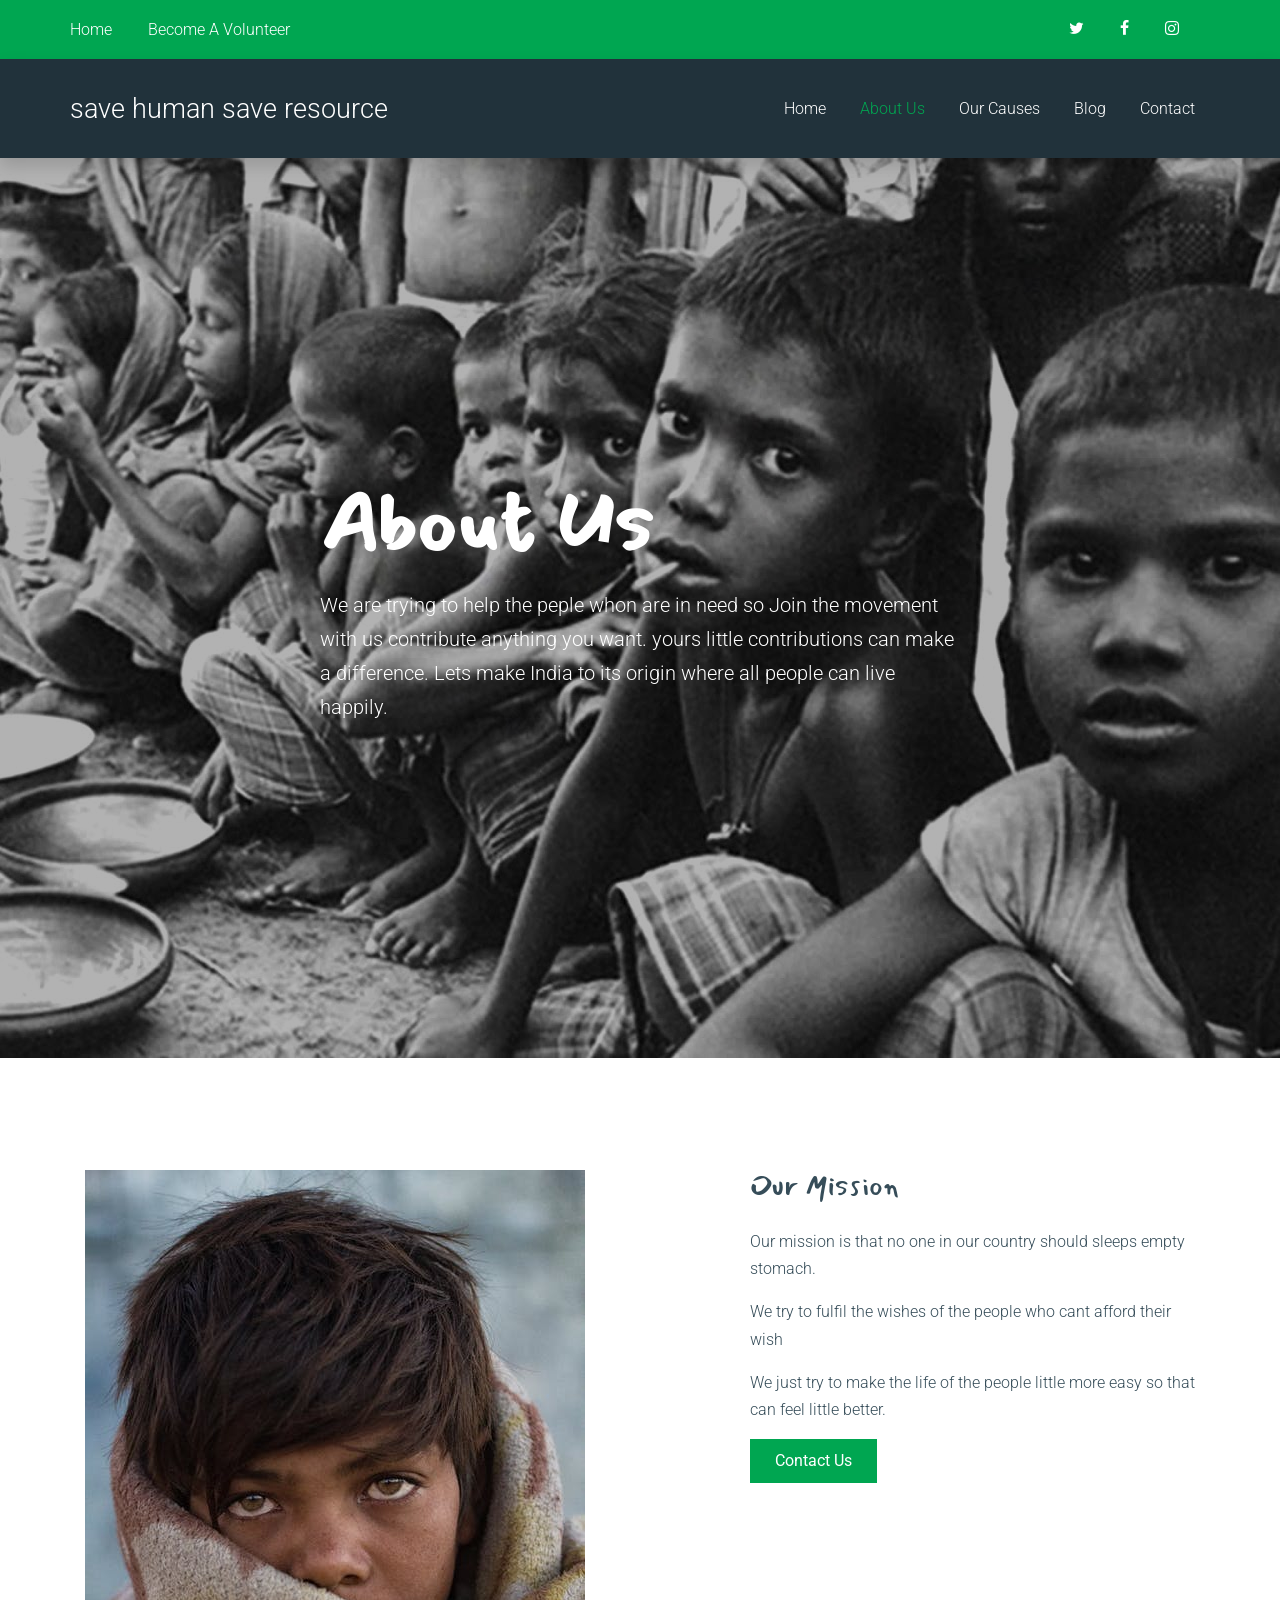
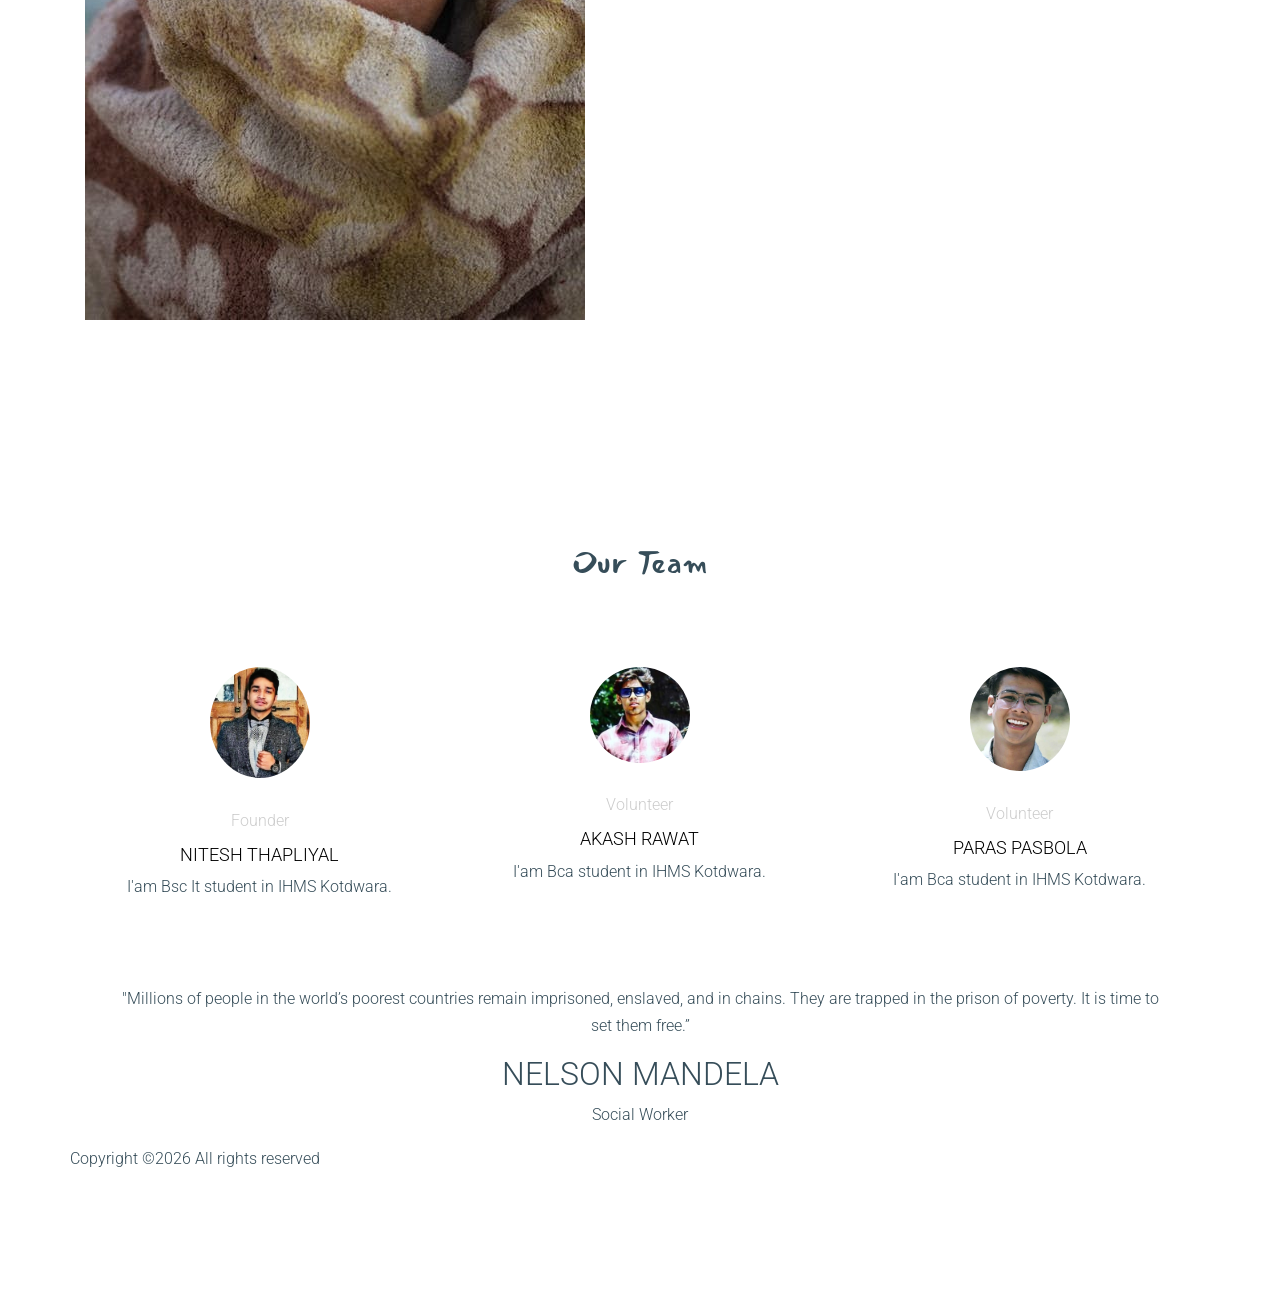
==== commit 88a21695: "Update about.html your <footer> was not working as you misssed the tag .i made it workable" ====
--- a/about.html
+++ b/about.html
@@ -117,7 +117,7 @@
             <p>Our mission is that no one in our country should sleeps empty stomach.</p>
             <p>We try to fulfil the wishes of the people who cant afford their wish</p>
             <p>We just try to make the life of the people little more easy so that can feel little better.</p>
-            <p><a href="F:\code\sh@sr\Form\signup.php" class="btn btn-primary rounded-0 px-4">Contact Us</a></p>
+            <p><a href="F:\code\sh@sr\Save Resouce Save Human\contact.html" class="btn btn-primary rounded-0 px-4">Contact Us</a></p>
           </div>
         </div>
       </div>
@@ -187,7 +187,7 @@
 
 
 
-
+<footer>
             <!-- Link back to Colorlib can't be removed. Template is licensed under CC BY 3.0. -->
             Copyright &copy;<script>document.write(new Date().getFullYear());</script> All rights reserved  <a href="https://colorlib.com" target="_blank" ></a>
             <!-- Link back to Colorlib can't be removed. Template is licensed under CC BY 3.0. -->
